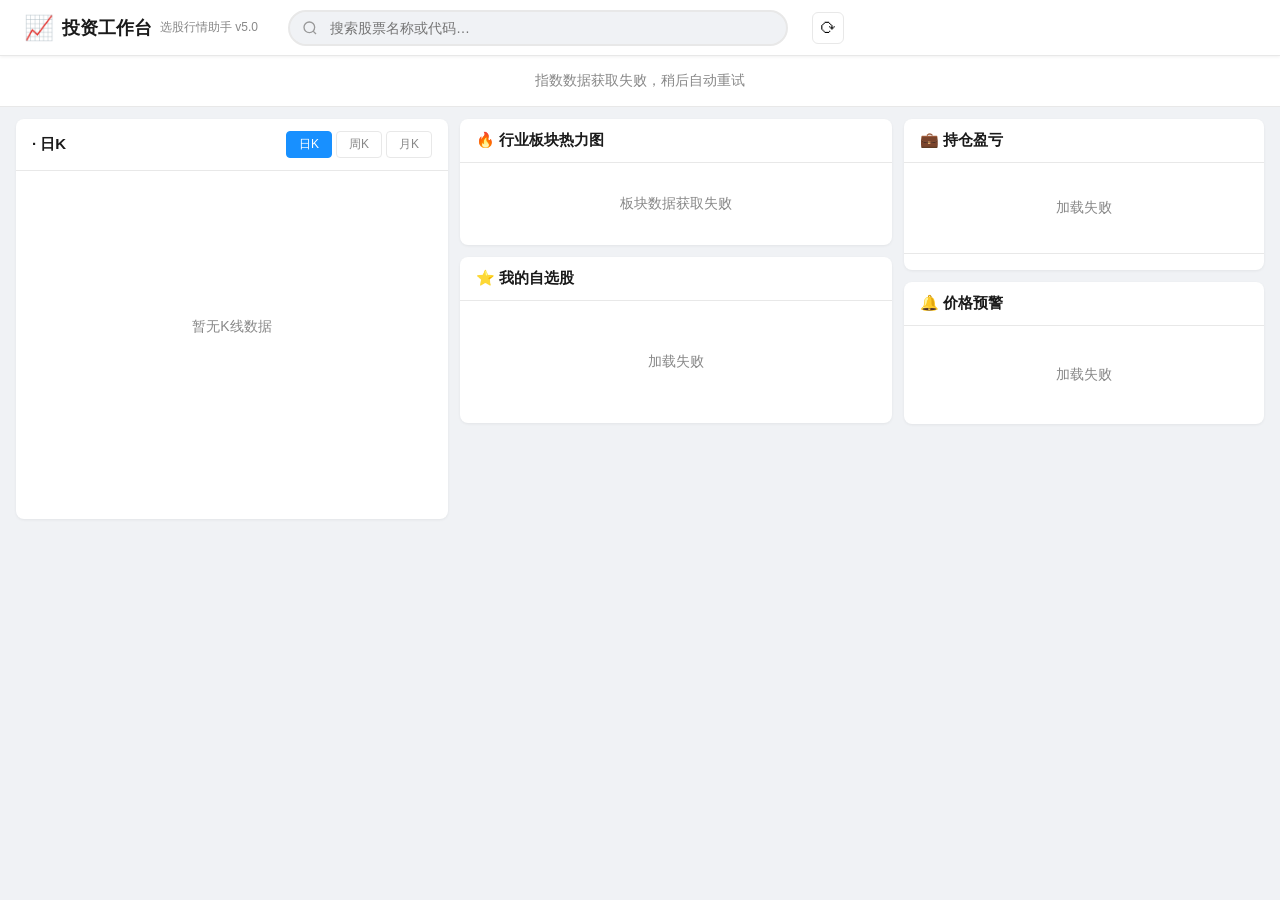
==== dashboard.html @ 6fa38234 "feat: v5.0 全屏投资工作台 Dashboard + 产品宣传页 Dashboard 新增功能： - 大盘指数实时概览（上证/深证/创业板/科创50/恒生/纳斯达克/道琼斯） - 市场情绪条（" ====
<!DOCTYPE html>
<html lang="zh-CN">
<head>
  <meta charset="UTF-8">
  <meta name="viewport" content="width=device-width, initial-scale=1.0">
  <title>投资工作台 — 选股行情助手</title>
  <link rel="stylesheet" href="dashboard.css">
</head>
<body>
  <!-- 顶栏 -->
  <header class="topbar">
    <div class="topbar-left">
      <span class="logo">📈</span>
      <span class="topbar-title">投资工作台</span>
      <span class="topbar-sub">选股行情助手 v5.0</span>
    </div>
    <div class="topbar-center">
      <input type="text" id="globalSearch" placeholder="搜索股票名称或代码…" autocomplete="off">
      <div id="searchDropdown" class="search-dropdown"></div>
    </div>
    <div class="topbar-right">
      <button id="refreshAll" class="btn-icon" title="刷新全部">⟳</button>
      <span id="updateTime" class="update-time"></span>
    </div>
  </header>

  <!-- 大盘指数条 -->
  <div id="indexBar" class="index-bar">
    <div class="index-loading">加载指数中…</div>
  </div>

  <!-- 市场情绪条 -->
  <div id="sentimentBar" class="sentiment-bar" style="display:none">
    <div class="sentiment-item">
      <span class="sentiment-num up" id="sentUp">0</span>
      <span class="sentiment-label">上涨</span>
    </div>
    <div class="sentiment-item">
      <span class="sentiment-num down" id="sentDown">0</span>
      <span class="sentiment-label">下跌</span>
    </div>
    <div class="sentiment-item">
      <span class="sentiment-num" id="sentFlat">0</span>
      <span class="sentiment-label">平盘</span>
    </div>
    <div class="sentiment-divider"></div>
    <div class="sentiment-item">
      <span class="sentiment-num up" id="sentLimitUp">0</span>
      <span class="sentiment-label">涨停</span>
    </div>
    <div class="sentiment-item">
      <span class="sentiment-num down" id="sentLimitDown">0</span>
      <span class="sentiment-label">跌停</span>
    </div>
  </div>

  <!-- 主内容 -->
  <main class="main-grid">
    <!-- 左列：K线图 + 分时图 -->
    <section class="col-left">
      <div class="card chart-card">
        <div class="card-header">
          <h3 id="klineTitle">日K线</h3>
          <div class="kline-tabs">
            <button class="kltab active" data-period="101">日K</button>
            <button class="kltab" data-period="102">周K</button>
            <button class="kltab" data-period="103">月K</button>
          </div>
        </div>
        <canvas id="klineCanvas"></canvas>
        <div id="klineInfo" class="kline-info"></div>
      </div>
    </section>

    <!-- 中列：板块热力图 + 自选股 -->
    <section class="col-center">
      <div class="card sector-card">
        <div class="card-header">
          <h3>🔥 行业板块热力图</h3>
          <span class="card-sub" id="sectorTime"></span>
        </div>
        <div id="sectorHeatmap" class="sector-heatmap"></div>
      </div>

      <div class="card watchlist-card">
        <div class="card-header">
          <h3>⭐ 我的自选股</h3>
          <span class="card-sub" id="watchlistCount2"></span>
        </div>
        <div id="watchlistGrid" class="watchlist-grid"></div>
      </div>
    </section>

    <!-- 右列：持仓盈亏 + 预警 -->
    <section class="col-right">
      <div class="card portfolio-card">
        <div class="card-header">
          <h3>💼 持仓盈亏</h3>
        </div>
        <div id="portfolioSummary" class="portfolio-summary"></div>
        <div id="portfolioDetail" class="portfolio-detail"></div>
      </div>

      <div class="card alert-card">
        <div class="card-header">
          <h3>🔔 价格预警</h3>
        </div>
        <div id="alertList" class="alert-list"></div>
      </div>
    </section>
  </main>

  <!-- 股票详情侧栏（点击自选股/持仓时展开） -->
  <div id="detailPanel" class="detail-panel" style="display:none">
    <div class="detail-header">
      <div>
        <span id="detailName" class="detail-name"></span>
        <span id="detailCode" class="detail-code"></span>
      </div>
      <button id="detailClose" class="btn-icon">✕</button>
    </div>
    <div id="detailPrice" class="detail-price"></div>
    <div id="detailChange" class="detail-change"></div>
    <div class="detail-stats">
      <div class="stat-item"><span class="stat-label">今开</span><span id="detailOpen" class="stat-val"></span></div>
      <div class="stat-item"><span class="stat-label">最高</span><span id="detailHigh" class="stat-val up"></span></div>
      <div class="stat-item"><span class="stat-label">最低</span><span id="detailLow" class="stat-val down"></span></div>
      <div class="stat-item"><span class="stat-label">昨收</span><span id="detailPreClose" class="stat-val"></span></div>
      <div class="stat-item"><span class="stat-label">成交量</span><span id="detailVolume" class="stat-val"></span></div>
      <div class="stat-item"><span class="stat-label">成交额</span><span id="detailAmount" class="stat-val"></span></div>
      <div class="stat-item"><span class="stat-label">振幅</span><span id="detailAmplitude" class="stat-val"></span></div>
      <div class="stat-item"><span class="stat-label">涨跌</span><span id="detailChg" class="stat-val"></span></div>
    </div>
    <div class="detail-section">
      <h4>📈 分时走势</h4>
      <canvas id="trendCanvas"></canvas>
    </div>
    <div class="detail-section">
      <h4>💰 资金流向</h4>
      <div id="detailFundFlow" class="fund-flow"></div>
    </div>
    <div class="detail-section">
      <h4>📋 相关个股</h4>
      <div id="detailRelated" class="related-stocks"></div>
    </div>
    <div class="detail-section">
      <h4>📢 最新公告</h4>
      <div id="detailAnnouncements" class="announcements"></div>
    </div>
  </div>

  <script src="dashboard.js"></script>
</body>
</html>
---- dashboard.css ----
/* ═══ Dashboard 全局 ═══ */
* { margin: 0; padding: 0; box-sizing: border-box; }

:root {
  --bg: #f0f2f5;
  --card-bg: #ffffff;
  --border: #e8e8e8;
  --text: #1a1a1a;
  --text-sub: #888;
  --red: #e8493e;
  --red-bg: #fff1f0;
  --green: #00a870;
  --green-bg: #f0fff5;
  --blue: #1890ff;
  --shadow: 0 1px 3px rgba(0,0,0,0.06);
  --radius: 8px;
}

body {
  font-family: -apple-system, BlinkMacSystemFont, "Segoe UI", "PingFang SC", "Hiragino Sans GB", "Microsoft YaHei", sans-serif;
  background: var(--bg);
  color: var(--text);
  font-size: 14px;
  overflow-x: hidden;
}

/* ═══ 顶栏 ═══ */
.topbar {
  display: flex;
  align-items: center;
  height: 56px;
  background: var(--card-bg);
  border-bottom: 1px solid var(--border);
  padding: 0 24px;
  position: sticky;
  top: 0;
  z-index: 100;
  box-shadow: var(--shadow);
}
.topbar-left { display: flex; align-items: center; gap: 8px; flex-shrink: 0; width: 240px; }
.logo { font-size: 24px; }
.topbar-title { font-size: 18px; font-weight: 700; }
.topbar-sub { font-size: 12px; color: var(--text-sub); }

.topbar-center { flex: 1; max-width: 500px; position: relative; margin: 0 24px; }
#globalSearch {
  width: 100%;
  height: 36px;
  border: 2px solid var(--border);
  border-radius: 20px;
  padding: 0 16px 0 40px;
  font-size: 14px;
  outline: none;
  background: var(--bg) url("data:image/svg+xml,%3Csvg xmlns='http://www.w3.org/2000/svg' width='16' height='16' viewBox='0 0 24 24' fill='none' stroke='%23999' stroke-width='2'%3E%3Ccircle cx='11' cy='11' r='8'/%3E%3Cpath d='M21 21l-4.35-4.35'/%3E%3C/svg%3E") 12px center no-repeat;
  transition: border-color 0.2s;
}
#globalSearch:focus { border-color: var(--blue); background-color: #fff; }

.search-dropdown {
  display: none;
  position: absolute;
  top: 42px;
  left: 0; right: 0;
  background: #fff;
  border: 1px solid var(--border);
  border-radius: var(--radius);
  box-shadow: 0 4px 12px rgba(0,0,0,0.1);
  max-height: 360px;
  overflow-y: auto;
  z-index: 200;
}
.search-dropdown.show { display: block; }
.search-item {
  display: flex;
  align-items: center;
  padding: 10px 16px;
  cursor: pointer;
  border-bottom: 1px solid #f5f5f5;
  gap: 8px;
}
.search-item:hover, .search-item.highlighted { background: #f0f7ff; }
.search-item-name { font-weight: 600; }
.search-item-code { color: var(--text-sub); font-size: 12px; }
.search-item-market { background: #f0f0f0; padding: 2px 6px; border-radius: 4px; font-size: 11px; color: var(--text-sub); }

.topbar-right { display: flex; align-items: center; gap: 12px; flex-shrink: 0; }
.btn-icon {
  background: none;
  border: 1px solid var(--border);
  border-radius: 6px;
  width: 32px; height: 32px;
  cursor: pointer;
  font-size: 18px;
  display: flex;
  align-items: center;
  justify-content: center;
  transition: all 0.2s;
}
.btn-icon:hover { background: var(--bg); border-color: var(--blue); color: var(--blue); }
.update-time { font-size: 12px; color: var(--text-sub); white-space: nowrap; }

/* ═══ 指数条 ═══ */
.index-bar {
  display: flex;
  gap: 1px;
  background: var(--border);
  border-bottom: 1px solid var(--border);
  overflow-x: auto;
}
.index-bar::-webkit-scrollbar { height: 0; }
.index-item {
  background: var(--card-bg);
  padding: 8px 16px;
  flex: 1;
  min-width: 130px;
  text-align: center;
  cursor: pointer;
  transition: background 0.2s;
}
.index-item:hover { background: #f8f9fa; }
.index-name { font-size: 12px; color: var(--text-sub); }
.index-price { font-size: 18px; font-weight: 700; margin: 2px 0; }
.index-pct { font-size: 12px; font-weight: 600; }
.up { color: var(--red); }
.down { color: var(--green); }
.index-loading { padding: 16px; text-align: center; color: var(--text-sub); width: 100%; background: var(--card-bg); }

/* ═══ 情绪条 ═══ */
.sentiment-bar {
  display: flex;
  align-items: center;
  justify-content: center;
  gap: 24px;
  padding: 8px 24px;
  background: var(--card-bg);
  border-bottom: 1px solid var(--border);
}
.sentiment-item { display: flex; align-items: center; gap: 6px; }
.sentiment-num { font-size: 16px; font-weight: 700; }
.sentiment-label { font-size: 12px; color: var(--text-sub); }
.sentiment-divider { width: 1px; height: 20px; background: var(--border); }

/* ═══ 主网格布局 ═══ */
.main-grid {
  display: grid;
  grid-template-columns: 1fr 1fr 360px;
  gap: 12px;
  padding: 12px 16px;
  align-items: start;
}
.col-left, .col-center { display: flex; flex-direction: column; gap: 12px; }
.col-right { display: flex; flex-direction: column; gap: 12px; }

/* ═══ 卡片 ═══ */
.card {
  background: var(--card-bg);
  border-radius: var(--radius);
  box-shadow: var(--shadow);
  overflow: hidden;
}
.card-header {
  display: flex;
  align-items: center;
  justify-content: space-between;
  padding: 12px 16px;
  border-bottom: 1px solid var(--border);
}
.card-header h3 { font-size: 15px; font-weight: 600; }
.card-sub { font-size: 12px; color: var(--text-sub); }

/* ═══ K线图 ═══ */
.chart-card { min-height: 400px; }
.kline-tabs { display: flex; gap: 4px; }
.kltab {
  padding: 4px 12px;
  border: 1px solid var(--border);
  border-radius: 4px;
  background: #fff;
  cursor: pointer;
  font-size: 12px;
  color: var(--text-sub);
  transition: all 0.2s;
}
.kltab.active { background: var(--blue); color: #fff; border-color: var(--blue); }
.kltab:hover:not(.active) { border-color: var(--blue); color: var(--blue); }
#klineCanvas { width: 100%; height: 320px; display: block; }
.kline-info { padding: 8px 16px; font-size: 12px; color: var(--text-sub); display: flex; gap: 16px; flex-wrap: wrap; }

/* ═══ 板块热力图 ═══ */
.sector-heatmap {
  display: flex;
  flex-wrap: wrap;
  padding: 8px;
  gap: 4px;
}
.sector-cell {
  display: flex;
  flex-direction: column;
  align-items: center;
  justify-content: center;
  border-radius: 6px;
  padding: 12px 8px;
  cursor: pointer;
  transition: transform 0.15s;
  color: #fff;
  text-align: center;
  overflow: hidden;
}
.sector-cell:hover { transform: scale(1.05); z-index: 5; }
.sector-cell-name { font-size: 12px; font-weight: 600; white-space: nowrap; }
.sector-cell-pct { font-size: 16px; font-weight: 700; }
.sector-cell-leader { font-size: 10px; opacity: 0.8; margin-top: 2px; }

/* ═══ 自选股网格 ═══ */
.watchlist-grid {
  display: grid;
  grid-template-columns: repeat(auto-fill, minmax(150px, 1fr));
  gap: 8px;
  padding: 12px;
}
.watch-item {
  background: var(--bg);
  border-radius: 6px;
  padding: 10px 12px;
  cursor: pointer;
  transition: all 0.2s;
  border: 1px solid transparent;
}
.watch-item:hover { border-color: var(--blue); background: #f8fbff; }
.watch-item-name { font-size: 13px; font-weight: 600; margin-bottom: 4px; }
.watch-item-price { font-size: 18px; font-weight: 700; }
.watch-item-pct { font-size: 12px; font-weight: 600; }
.watch-item-code { font-size: 11px; color: var(--text-sub); }
.watch-empty { grid-column: 1 / -1; text-align: center; padding: 40px; color: var(--text-sub); }

/* ═══ 持仓盈亏 ═══ */
.portfolio-summary {
  padding: 16px;
  text-align: center;
  border-bottom: 1px solid var(--border);
}
.pf-total-label { font-size: 12px; color: var(--text-sub); }
.pf-total-val { font-size: 28px; font-weight: 700; margin: 4px 0; }
.pf-total-pct { font-size: 14px; font-weight: 600; }
.pf-total-detail { font-size: 11px; color: var(--text-sub); margin-top: 4px; }

.portfolio-detail { padding: 8px 0; }
.pf-row {
  display: flex;
  align-items: center;
  justify-content: space-between;
  padding: 8px 16px;
  cursor: pointer;
  border-bottom: 1px solid #f5f5f5;
}
.pf-row:hover { background: #f8f9fa; }
.pf-row-left { display: flex; flex-direction: column; gap: 2px; }
.pf-row-name { font-weight: 600; font-size: 13px; }
.pf-row-detail { font-size: 11px; color: var(--text-sub); }
.pf-row-right { text-align: right; }
.pf-row-profit { font-weight: 700; font-size: 14px; }
.pf-row-pct { font-size: 12px; }
.pf-empty { text-align: center; padding: 40px 16px; color: var(--text-sub); }

/* ═══ 预警列表 ═══ */
.alert-list { padding: 8px 0; }
.alert-row {
  display: flex;
  align-items: center;
  justify-content: space-between;
  padding: 8px 16px;
  border-bottom: 1px solid #f5f5f5;
}
.alert-row-name { font-size: 13px; font-weight: 600; }
.alert-row-desc { font-size: 11px; color: var(--text-sub); }
.alert-row-status {
  font-size: 11px;
  padding: 2px 8px;
  border-radius: 4px;
}
.status-active { background: #e6f7ff; color: var(--blue); }
.status-triggered { background: var(--green-bg); color: var(--green); }
.alert-empty { text-align: center; padding: 32px 16px; color: var(--text-sub); }

/* ═══ 详情侧栏 ═══ */
.detail-panel {
  position: fixed;
  top: 0; right: 0;
  width: 420px;
  height: 100vh;
  background: var(--card-bg);
  box-shadow: -4px 0 16px rgba(0,0,0,0.08);
  z-index: 500;
  overflow-y: auto;
  border-left: 1px solid var(--border);
}
.detail-header {
  display: flex;
  align-items: center;
  justify-content: space-between;
  padding: 16px 20px;
  border-bottom: 1px solid var(--border);
  position: sticky;
  top: 0;
  background: var(--card-bg);
  z-index: 10;
}
.detail-name { font-size: 18px; font-weight: 700; }
.detail-code { font-size: 13px; color: var(--text-sub); margin-left: 8px; }
.detail-price { padding: 12px 20px; font-size: 32px; font-weight: 700; }
.detail-change { padding: 0 20px 12px; font-size: 16px; font-weight: 600; }
.detail-stats {
  display: grid;
  grid-template-columns: 1fr 1fr 1fr 1fr;
  gap: 1px;
  background: var(--border);
  margin: 0 16px 16px;
  border-radius: 6px;
  overflow: hidden;
}
.stat-item {
  background: var(--card-bg);
  padding: 8px;
  text-align: center;
}
.stat-label { display: block; font-size: 11px; color: var(--text-sub); }
.stat-val { display: block; font-size: 13px; font-weight: 600; margin-top: 2px; }

.detail-section { padding: 0 16px 16px; }
.detail-section h4 { font-size: 14px; margin-bottom: 8px; }
#trendCanvas { width: 100%; height: 160px; display: block; }

.fund-flow { display: flex; flex-direction: column; gap: 6px; }
.ff-row {
  display: flex;
  justify-content: space-between;
  align-items: center;
  padding: 6px 12px;
  border-radius: 4px;
  font-size: 12px;
}
.ff-label { font-weight: 600; }
.ff-bar {
  flex: 1;
  height: 4px;
  margin: 0 12px;
  border-radius: 2px;
  background: var(--border);
  position: relative;
  overflow: hidden;
}
.ff-bar-fill {
  position: absolute;
  top: 0; left: 50%;
  height: 100%;
  border-radius: 2px;
  transform-origin: left;
}
.ff-val { font-weight: 600; min-width: 80px; text-align: right; }

.related-stocks { display: flex; flex-direction: column; gap: 4px; }
.rel-row {
  display: flex;
  justify-content: space-between;
  align-items: center;
  padding: 6px 12px;
  border-radius: 4px;
  cursor: pointer;
  font-size: 12px;
}
.rel-row:hover { background: var(--bg); }
.rel-name { font-weight: 600; }

.announcements { display: flex; flex-direction: column; gap: 6px; }
.ann-item {
  padding: 8px 12px;
  border-radius: 4px;
  background: var(--bg);
  font-size: 12px;
  cursor: pointer;
}
.ann-item:hover { background: #e8f4ff; }
.ann-title { line-height: 1.5; }
.ann-date { color: var(--text-sub); font-size: 11px; margin-top: 2px; }

/* ═══ 涨跌幅小条 ═══ */
.mini-bar {
  display: inline-block;
  width: 60px;
  height: 4px;
  border-radius: 2px;
  margin-left: 8px;
  vertical-align: middle;
}

/* ═══ 暗色模式 ═══ */
@media (prefers-color-scheme: dark) {
  :root {
    --bg: #131722;
    --card-bg: #1e222d;
    --border: #2a2e39;
    --text: #d1d4dc;
    --text-sub: #787b86;
    --red: #ef4444;
    --red-bg: #2a1a1a;
    --green: #22c55e;
    --green-bg: #1a2a1a;
    --blue: #3b82f6;
    --shadow: 0 1px 3px rgba(0,0,0,0.3);
  }
  .index-item:hover { background: #262b38; }
  .pf-row:hover { background: #262b38; }
  .watch-item { background: #262b38; }
  .watch-item:hover { background: #2a3040; }
  .rel-row:hover { background: #262b38; }
  .ann-item { background: #262b38; }
}

/* ═══ 响应式 ═══ */
@media (max-width: 1200px) {
  .main-grid { grid-template-columns: 1fr 360px; }
  .col-center { grid-column: 1; grid-row: 2; }
  .col-left { grid-column: 1 / -1; grid-row: 1; }
  .col-right { grid-column: 2; grid-row: 1 / 3; }
}
@media (max-width: 768px) {
  .main-grid { grid-template-columns: 1fr; }
  .col-left, .col-center, .col-right { grid-column: 1; grid-row: auto; }
  .detail-panel { width: 100%; }
  .topbar-center { display: none; }
}
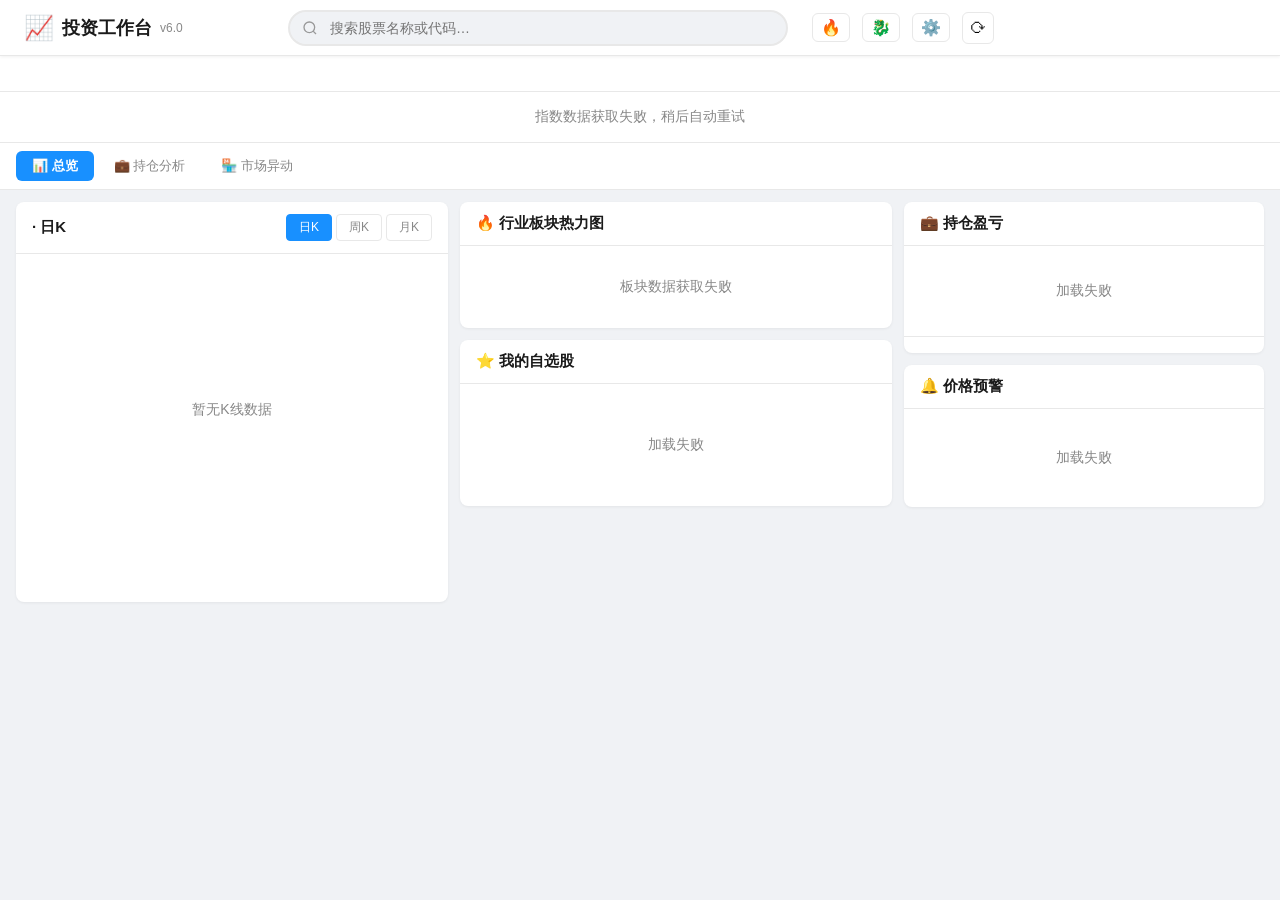
==== commit bfdd1b51: "feat: v6.0 全屏投资工作台 — 龙虎榜+热力图+持仓饼图+设置页面 Dashboard 新增模块： - 行情滚动条（Ticker Bar）— 自选股+热门股无缝滚动 - 三大视图Tab：总览" ====
--- a/dashboard.html
+++ b/dashboard.html
@@ -12,17 +12,25 @@
     <div class="topbar-left">
       <span class="logo">📈</span>
       <span class="topbar-title">投资工作台</span>
-      <span class="topbar-sub">选股行情助手 v5.0</span>
+      <span class="topbar-sub">v6.0</span>
     </div>
     <div class="topbar-center">
       <input type="text" id="globalSearch" placeholder="搜索股票名称或代码…" autocomplete="off">
       <div id="searchDropdown" class="search-dropdown"></div>
     </div>
     <div class="topbar-right">
+      <button id="btnHeatmap" class="topbar-btn" title="板块热力图">🔥</button>
+      <button id="btnDragon" class="topbar-btn" title="龙虎榜">🐉</button>
+      <button id="btnSettings" class="topbar-btn" title="设置">⚙️</button>
       <button id="refreshAll" class="btn-icon" title="刷新全部">⟳</button>
       <span id="updateTime" class="update-time"></span>
     </div>
   </header>
+
+  <!-- 行情滚动条 -->
+  <div id="tickerBar" class="ticker-bar">
+    <div id="tickerTrack" class="ticker-track"></div>
+  </div>
 
   <!-- 大盘指数条 -->
   <div id="indexBar" class="index-bar">
@@ -52,11 +60,23 @@
       <span class="sentiment-num down" id="sentLimitDown">0</span>
       <span class="sentiment-label">跌停</span>
     </div>
-  </div>
-
-  <!-- 主内容 -->
-  <main class="main-grid">
-    <!-- 左列：K线图 + 分时图 -->
+    <div class="sentiment-divider"></div>
+    <button class="sentiment-item sentiment-btn" id="btnLimitUp">📈 涨停板</button>
+    <button class="sentiment-item sentiment-btn" id="btnLimitDown">📉 跌停板</button>
+    <button class="sentiment-item sentiment-btn" id="btnGainers">🔥 涨幅榜</button>
+    <button class="sentiment-item sentiment-btn" id="btnLosers">❄️ 跌幅榜</button>
+  </div>
+
+  <!-- Tab 切换区 -->
+  <div class="dashboard-tabs">
+    <button class="dtab active" data-view="overview">📊 总览</button>
+    <button class="dtab" data-view="portfolio">💼 持仓分析</button>
+    <button class="dtab" data-view="market">🏪 市场异动</button>
+  </div>
+
+  <!-- ═══ 总览视图 ═══ -->
+  <main id="viewOverview" class="main-grid">
+    <!-- 左列：K线图 -->
     <section class="col-left">
       <div class="card chart-card">
         <div class="card-header">
@@ -110,7 +130,80 @@
     </section>
   </main>
 
-  <!-- 股票详情侧栏（点击自选股/持仓时展开） -->
+  <!-- ═══ 持仓分析视图 ═══ -->
+  <main id="viewPortfolio" class="main-grid" style="display:none">
+    <section class="col-wide">
+      <!-- 持仓概览 -->
+      <div class="card">
+        <div class="card-header"><h3>💼 持仓总览</h3></div>
+        <div class="portfolio-dashboard">
+          <div class="pd-summary" id="pdSummary"></div>
+          <div class="pd-pie-wrap">
+            <canvas id="pieCanvas" width="240" height="240"></canvas>
+            <div class="pd-pie-legend" id="pieLegend"></div>
+          </div>
+        </div>
+      </div>
+      <!-- 个股贡献度 -->
+      <div class="card">
+        <div class="card-header"><h3>📊 个股盈亏贡献度</h3></div>
+        <div id="contributionBars" class="contribution-bars"></div>
+      </div>
+      <!-- 持仓明细表 -->
+      <div class="card">
+        <div class="card-header"><h3>📋 持仓明细</h3></div>
+        <table class="portfolio-table" id="portfolioTable">
+          <thead>
+            <tr>
+              <th>名称/代码</th><th>数量</th><th>成本价</th><th>现价</th>
+              <th>市值</th><th>成本</th><th>盈亏</th><th>盈亏%</th>
+            </tr>
+          </thead>
+          <tbody id="portfolioTableBody"></tbody>
+        </table>
+      </div>
+    </section>
+  </main>
+
+  <!-- ═══ 市场异动视图 ═══ -->
+  <main id="viewMarket" class="main-grid" style="display:none">
+    <section class="col-wide">
+      <!-- 龙虎榜 -->
+      <div class="card">
+        <div class="card-header">
+          <h3>🐉 龙虎榜（今日）</h3>
+          <span class="card-sub" id="dragonTime"></span>
+        </div>
+        <div id="dragonList" class="dragon-list"></div>
+      </div>
+      <!-- 涨停板 / 跌停板 -->
+      <div class="card">
+        <div class="card-header">
+          <h3>📈 涨停板 / 📉 跌停板</h3>
+          <div class="inline-tabs">
+            <button class="iltab active" data-board="up">涨停</button>
+            <button class="iltab" data-board="down">跌停</button>
+          </div>
+        </div>
+        <div id="limitBoardList" class="limit-board-list"></div>
+      </div>
+      <!-- 热门排行 -->
+      <div class="card">
+        <div class="card-header">
+          <h3>🔥 热门排行</h3>
+          <div class="inline-tabs">
+            <button class="iltab2 active" data-rank="amount">成交额</button>
+            <button class="iltab2" data-rank="gainer">涨幅榜</button>
+            <button class="iltab2" data-rank="loser">跌幅榜</button>
+            <button class="iltab2" data-rank="turnover">换手率</button>
+          </div>
+        </div>
+        <div id="hotRankList" class="hot-rank-list"></div>
+      </div>
+    </section>
+  </main>
+
+  <!-- 股票详情侧栏 -->
   <div id="detailPanel" class="detail-panel" style="display:none">
     <div class="detail-header">
       <div>
@@ -131,6 +224,11 @@
       <div class="stat-item"><span class="stat-label">振幅</span><span id="detailAmplitude" class="stat-val"></span></div>
       <div class="stat-item"><span class="stat-label">涨跌</span><span id="detailChg" class="stat-val"></span></div>
     </div>
+    <!-- 财务指标 -->
+    <div class="detail-section">
+      <h4>📊 核心财务指标</h4>
+      <div id="detailFinance" class="finance-grid"></div>
+    </div>
     <div class="detail-section">
       <h4>📈 分时走势</h4>
       <canvas id="trendCanvas"></canvas>
@@ -138,6 +236,10 @@
     <div class="detail-section">
       <h4>💰 资金流向</h4>
       <div id="detailFundFlow" class="fund-flow"></div>
+    </div>
+    <div class="detail-section">
+      <h4>📰 相关新闻</h4>
+      <div id="detailNews" class="news-list"></div>
     </div>
     <div class="detail-section">
       <h4>📋 相关个股</h4>
--- a/dashboard.css
+++ b/dashboard.css
@@ -429,3 +429,474 @@
   .detail-panel { width: 100%; }
   .topbar-center { display: none; }
 }
+
+/* ═════════════════════════════════════════════════════════ */
+/* v6.0 新增样式                                            */
+/* ═════════════════════════════════════════════════════════ */
+
+/* ── 顶栏按钮 ── */
+.topbar-btn {
+  background: none;
+  border: 1px solid var(--border);
+  border-radius: 6px;
+  padding: 4px 8px;
+  cursor: pointer;
+  font-size: 16px;
+  transition: all 0.15s;
+}
+.topbar-btn:hover { background: var(--bg); border-color: var(--blue); }
+.topbar-btn.active { background: var(--blue); border-color: var(--blue); }
+
+/* ── 行情滚动条 ── */
+.ticker-bar {
+  height: 32px;
+  background: var(--card-bg);
+  border-bottom: 1px solid var(--border);
+  overflow: hidden;
+  position: relative;
+  white-space: nowrap;
+}
+.ticker-track {
+  display: inline-flex;
+  align-items: center;
+  height: 100%;
+  gap: 0;
+  animation: tickerScroll 60s linear infinite;
+  padding-left: 100%;
+}
+.ticker-track:hover { animation-play-state: paused; }
+@keyframes tickerScroll {
+  0% { transform: translateX(0); }
+  100% { transform: translateX(-100%); }
+}
+.ticker-item {
+  display: inline-flex;
+  align-items: center;
+  gap: 4px;
+  padding: 0 16px;
+  font-size: 13px;
+  border-right: 1px solid var(--border);
+}
+.ticker-name { font-weight: 500; }
+.ticker-price { font-weight: 600; }
+.ticker-pct { font-size: 12px; }
+.ticker-pct.up { color: var(--red); }
+.ticker-pct.down { color: var(--green); }
+
+/* ── Dashboard Tabs ── */
+.dashboard-tabs {
+  display: flex;
+  gap: 0;
+  padding: 0 24px;
+  background: var(--card-bg);
+  border-bottom: 1px solid var(--border);
+}
+.dtab {
+  background: none;
+  border: none;
+  border-bottom: 2px solid transparent;
+  padding: 10px 20px;
+  font-size: 14px;
+  cursor: pointer;
+  color: var(--text-sub);
+  transition: all 0.15s;
+}
+.dtab:hover { color: var(--text); }
+.dtab.active { color: var(--blue); border-bottom-color: var(--blue); font-weight: 600; }
+
+/* ── 宽列 ── */
+.col-wide { grid-column: 1 / -1; }
+
+/* ── 情绪按钮 ── */
+.sentiment-btn {
+  background: none;
+  border: 1px solid var(--border);
+  border-radius: 4px;
+  padding: 2px 8px;
+  cursor: pointer;
+  font-size: 12px;
+  white-space: nowrap;
+  height: 24px;
+}
+.sentiment-btn:hover { background: var(--bg); }
+
+/* ── 内联 Tabs ── */
+.inline-tabs { display: flex; gap: 4px; }
+.iltab, .iltab2 {
+  background: none;
+  border: 1px solid var(--border);
+  border-radius: 4px;
+  padding: 2px 10px;
+  cursor: pointer;
+  font-size: 12px;
+  color: var(--text-sub);
+}
+.iltab.active, .iltab2.active { background: var(--blue); color: #fff; border-color: var(--blue); }
+
+/* ── 持仓分析视图 ── */
+.portfolio-dashboard { display: flex; gap: 20px; flex-wrap: wrap; }
+.pd-summary { flex: 1; min-width: 200px; }
+.pd-summary-row { display: flex; justify-content: space-between; padding: 6px 0; border-bottom: 1px solid var(--border); font-size: 13px; }
+.pd-summary-row:last-child { border-bottom: none; }
+.pd-summary-val { font-weight: 600; }
+.pd-summary-val.up { color: var(--red); }
+.pd-summary-val.down { color: var(--green); }
+.pd-pie-wrap { display: flex; align-items: center; gap: 12px; }
+.pd-pie-legend { font-size: 12px; max-height: 240px; overflow-y: auto; }
+.pd-legend-item { display: flex; align-items: center; gap: 6px; padding: 2px 0; }
+.pd-legend-color { width: 10px; height: 10px; border-radius: 2px; flex-shrink: 0; }
+
+/* ── 贡献度条形图 ── */
+.contribution-bars { display: flex; flex-direction: column; gap: 8px; padding: 8px 0; }
+.cb-row { display: flex; align-items: center; gap: 8px; }
+.cb-name { width: 80px; font-size: 13px; text-align: right; overflow: hidden; text-overflow: ellipsis; white-space: nowrap; }
+.cb-track { flex: 1; height: 20px; position: relative; background: var(--bg); border-radius: 4px; }
+.cb-center { position: absolute; left: 50%; top: 0; bottom: 0; width: 1px; background: var(--border); }
+.cb-fill { position: absolute; top: 2px; bottom: 2px; border-radius: 3px; display: flex; align-items: center; padding: 0 6px; font-size: 11px; font-weight: 600; color: #fff; }
+.cb-val { width: 80px; font-size: 13px; font-weight: 600; }
+
+/* ── 持仓表格 ── */
+.portfolio-table { width: 100%; border-collapse: collapse; font-size: 13px; }
+.portfolio-table th { text-align: left; padding: 8px 12px; background: var(--bg); font-weight: 600; color: var(--text-sub); border-bottom: 1px solid var(--border); }
+.portfolio-table td { padding: 8px 12px; border-bottom: 1px solid var(--border); }
+.portfolio-table tr:hover { background: var(--bg); cursor: pointer; }
+.portfolio-table .up { color: var(--red); font-weight: 600; }
+.portfolio-table .down { color: var(--green); font-weight: 600; }
+
+/* ── 龙虎榜 ── */
+.dragon-list { display: flex; flex-direction: column; gap: 8px; }
+.dragon-item {
+  display: grid;
+  grid-template-columns: auto 1fr auto auto auto;
+  gap: 12px;
+  align-items: center;
+  padding: 10px 12px;
+  background: var(--bg);
+  border-radius: 6px;
+  cursor: pointer;
+  transition: all 0.15s;
+}
+.dragon-item:hover { background: var(--red-bg); }
+.dragon-rank { width: 24px; height: 24px; border-radius: 50%; display: flex; align-items: center; justify-content: center; font-weight: 700; font-size: 12px; background: var(--red); color: #fff; }
+.dragon-rank.r2 { background: #ff6b6b; }
+.dragon-rank.r3 { background: #ffa940; }
+.dragon-name { font-weight: 600; }
+.dragon-code { font-size: 12px; color: var(--text-sub); }
+.dragon-netbuy { font-weight: 600; }
+.dragon-netbuy.up { color: var(--red); }
+.dragon-netbuy.down { color: var(--green); }
+.dragon-reason { font-size: 12px; color: var(--text-sub); }
+
+/* ── 涨停板/跌停板 ── */
+.limit-board-list { display: grid; grid-template-columns: repeat(auto-fill, minmax(180px, 1fr)); gap: 8px; }
+.lb-item {
+  padding: 10px;
+  border-radius: 6px;
+  cursor: pointer;
+  transition: all 0.15s;
+  border: 1px solid var(--border);
+}
+.lb-item:hover { transform: translateY(-2px); box-shadow: var(--shadow); }
+.lb-item-name { font-weight: 600; margin-bottom: 4px; }
+.lb-item-price { display: flex; justify-content: space-between; font-size: 12px; }
+.lb-item-pct { font-weight: 700; }
+.lb-item-amount { color: var(--text-sub); font-size: 11px; margin-top: 4px; }
+
+/* ── 热门排行 ── */
+.hot-rank-list { overflow-x: auto; }
+.hot-rank-table { width: 100%; border-collapse: collapse; font-size: 13px; }
+.hot-rank-table th { text-align: left; padding: 8px 12px; background: var(--bg); font-weight: 600; color: var(--text-sub); position: sticky; top: 0; }
+.hot-rank-table td { padding: 8px 12px; border-bottom: 1px solid var(--border); }
+.hot-rank-table tr { cursor: pointer; }
+.hot-rank-table tr:hover { background: var(--bg); }
+.hot-rank-table .rank-num { width: 24px; text-align: center; font-weight: 700; }
+
+/* ── 财务指标 ── */
+.finance-grid { display: grid; grid-template-columns: repeat(3, 1fr); gap: 8px; }
+.fin-item { background: var(--bg); padding: 8px; border-radius: 6px; text-align: center; }
+.fin-label { font-size: 11px; color: var(--text-sub); }
+.fin-val { font-size: 15px; font-weight: 600; margin-top: 2px; }
+
+/* ── 新闻列表 ── */
+.news-list { display: flex; flex-direction: column; gap: 6px; }
+.news-item { padding: 8px; border-radius: 4px; text-decoration: none; color: var(--text); display: flex; gap: 8px; align-items: flex-start; }
+.news-item:hover { background: var(--bg); }
+.news-date { font-size: 11px; color: var(--text-sub); white-space: nowrap; padding-top: 1px; }
+.news-title { font-size: 13px; line-height: 1.4; }
+
+/* ── 加载中动画 ── */
+.loading-spin {
+  display: inline-block;
+  width: 16px;
+  height: 16px;
+  border: 2px solid var(--border);
+  border-top-color: var(--blue);
+  border-radius: 50%;
+  animation: spin 0.6s linear infinite;
+}
+@keyframes spin { to { transform: rotate(360deg); } }
+
+/* ── 空状态 ── */
+.empty-state { padding: 40px; text-align: center; color: var(--text-sub); }
+.empty-state-icon { font-size: 32px; margin-bottom: 8px; }
+
+/* ════════════════════════════════════════════════════════════
+   V6 新增样式
+   ════════════════════════════════════════════════════════════ */
+
+/* ── 行情滚动条 ── */
+.ticker-bar {
+  overflow: hidden;
+  white-space: nowrap;
+  background: var(--card-bg);
+  border-bottom: 1px solid var(--border);
+  height: 36px;
+  line-height: 36px;
+  position: relative;
+}
+.ticker-track {
+  display: inline-flex;
+  animation: tickerScroll 40s linear infinite;
+  will-change: transform;
+}
+.ticker-track:hover { animation-play-state: paused; }
+@keyframes tickerScroll {
+  from { transform: translateX(0); }
+  to { transform: translateX(-50%); }
+}
+.ticker-item {
+  display: inline-flex;
+  align-items: center;
+  gap: 4px;
+  padding: 0 16px;
+  cursor: pointer;
+  border-right: 1px solid var(--border);
+  transition: background 0.15s;
+}
+.ticker-item:hover { background: var(--bg); }
+.ticker-name { font-size: 12px; font-weight: 500; color: var(--text); }
+.ticker-price { font-size: 12px; font-weight: 600; font-family: "SF Mono", "DIN", monospace; }
+.ticker-pct { font-size: 11px; font-family: "SF Mono", "DIN", monospace; }
+
+/* ── Dashboard Tab 切换 ── */
+.dashboard-tabs {
+  display: flex;
+  gap: 4px;
+  padding: 8px 16px;
+  background: var(--card-bg);
+  border-bottom: 1px solid var(--border);
+}
+.dtab {
+  padding: 6px 16px;
+  border: none;
+  background: transparent;
+  color: var(--text-sub);
+  font-size: 13px;
+  border-radius: 6px;
+  cursor: pointer;
+  transition: all 0.15s;
+}
+.dtab:hover { background: var(--bg); color: var(--text); }
+.dtab.active { background: var(--blue); color: #fff; font-weight: 600; }
+
+/* ── col-wide（宽列）── */
+.col-wide { grid-column: 1 / -1; }
+
+/* ── 情绪条按钮 ── */
+.sentiment-btn {
+  background: var(--bg) !important;
+  border: 1px solid var(--border);
+  border-radius: 4px;
+  font-size: 12px !important;
+  cursor: pointer;
+  transition: all 0.15s;
+}
+.sentiment-btn:hover { background: var(--blue) !important; color: #fff !important; border-color: var(--blue); }
+
+/* ── 龙虎榜 ── */
+.dragon-list { display: flex; flex-direction: column; }
+.dragon-row {
+  display: grid;
+  grid-template-columns: 30px 70px 60px 70px 70px 90px 1fr;
+  gap: 6px;
+  padding: 8px 10px;
+  align-items: center;
+  border-bottom: 1px solid var(--border);
+  cursor: pointer;
+  transition: background 0.1s;
+  font-size: 12px;
+}
+.dragon-row:hover { background: var(--bg); }
+.dragon-rank { color: var(--text-sub); text-align: center; }
+.dragon-name { font-weight: 600; }
+.dragon-code { color: var(--text-sub); font-size: 11px; }
+.dragon-reason { font-size: 11px; color: var(--text-sub); overflow: hidden; text-overflow: ellipsis; white-space: nowrap; }
+
+/* ── 涨跌停板 / 热门排行（共用表格行样式）── */
+.limit-board-list, .hot-rank-list { display: flex; flex-direction: column; }
+.limit-row, .hot-row {
+  display: grid;
+  grid-template-columns: 30px 80px 55px 70px 70px 80px 60px;
+  gap: 6px;
+  padding: 7px 10px;
+  align-items: center;
+  border-bottom: 1px solid var(--border);
+  cursor: pointer;
+  transition: background 0.1s;
+  font-size: 12px;
+}
+.limit-row:hover, .hot-row:hover { background: var(--bg); }
+.limit-rank, .hot-rank { color: var(--text-sub); text-align: center; }
+.limit-name, .hot-name { font-weight: 600; }
+.limit-code, .hot-code { color: var(--text-sub); font-size: 11px; }
+
+/* ── inline-tabs（涨跌停/排行切换）── */
+.inline-tabs { display: flex; gap: 2px; }
+.iltab, .iltab2 {
+  padding: 3px 10px;
+  border: 1px solid var(--border);
+  background: var(--card-bg);
+  color: var(--text-sub);
+  font-size: 12px;
+  border-radius: 4px;
+  cursor: pointer;
+  transition: all 0.15s;
+}
+.iltab:hover, .iltab2:hover { border-color: var(--blue); color: var(--blue); }
+.iltab.active, .iltab2.active { background: var(--blue); color: #fff; border-color: var(--blue); }
+
+/* ── 持仓分析视图 ── */
+.portfolio-dashboard {
+  display: grid;
+  grid-template-columns: 1fr 280px;
+  gap: 20px;
+  padding: 16px;
+}
+.pd-summary {
+  display: grid;
+  grid-template-columns: repeat(2, 1fr);
+  gap: 16px;
+}
+.pd-stat {
+  background: var(--bg);
+  padding: 16px;
+  border-radius: 8px;
+}
+.pd-label { font-size: 12px; color: var(--text-sub); margin-bottom: 4px; }
+.pd-value { font-size: 20px; font-weight: 700; font-family: "SF Mono", "DIN", monospace; }
+.pd-pie-wrap {
+  display: flex;
+  flex-direction: column;
+  align-items: center;
+  gap: 12px;
+}
+.pd-pie-legend {
+  display: flex;
+  flex-direction: column;
+  gap: 4px;
+  width: 100%;
+}
+.pie-legend-item {
+  display: flex;
+  align-items: center;
+  gap: 6px;
+  font-size: 12px;
+}
+.pie-legend-dot {
+  width: 10px;
+  height: 10px;
+  border-radius: 2px;
+  flex-shrink: 0;
+}
+.pie-legend-name { flex: 1; }
+.pie-legend-pct { font-family: "SF Mono", "DIN", monospace; color: var(--text-sub); }
+
+/* ── 贡献度条形图 ── */
+.contribution-bars { display: flex; flex-direction: column; gap: 8px; padding: 12px; }
+.contrib-row { display: flex; flex-direction: column; gap: 4px; }
+.contrib-info { display: flex; justify-content: space-between; font-size: 12px; }
+.contrib-name { font-weight: 600; }
+.contrib-pnl { font-family: "SF Mono", "DIN", monospace; font-weight: 600; }
+.contrib-bar-wrap { height: 6px; background: var(--bg); border-radius: 3px; overflow: hidden; }
+.contrib-bar { height: 100%; border-radius: 3px; transition: width 0.3s; }
+.contrib-bar.up { background: var(--red); }
+.contrib-bar.down { background: var(--green); }
+
+/* ── 持仓明细表 ── */
+.portfolio-table {
+  width: 100%;
+  border-collapse: collapse;
+  font-size: 12px;
+}
+.portfolio-table th {
+  text-align: right;
+  padding: 8px 10px;
+  background: var(--bg);
+  color: var(--text-sub);
+  font-weight: 600;
+  border-bottom: 2px solid var(--border);
+}
+.portfolio-table th:first-child { text-align: left; }
+.portfolio-table td {
+  text-align: right;
+  padding: 8px 10px;
+  border-bottom: 1px solid var(--border);
+}
+.portfolio-table td:first-child { text-align: left; }
+.portfolio-table tr:hover td { background: var(--bg); }
+
+/* ── 新闻列表增强 ── */
+.news-item {
+  padding: 8px 0;
+  border-bottom: 1px solid var(--border);
+}
+.news-title {
+  font-size: 13px;
+  color: var(--text);
+  text-decoration: none;
+  display: block;
+  margin-bottom: 2px;
+  line-height: 1.4;
+}
+.news-title:hover { color: var(--blue); }
+.news-meta { font-size: 11px; color: var(--text-sub); }
+
+/* ── 财务指标增强 ── */
+.fin-item { background: var(--bg); padding: 10px 8px; border-radius: 6px; text-align: center; }
+.fin-label { font-size: 11px; color: var(--text-sub); display: block; margin-bottom: 4px; }
+.fin-value { font-size: 15px; font-weight: 700; font-family: "SF Mono", "DIN", monospace; }
+
+/* ── 暗色模式 ── */
+@media (prefers-color-scheme: dark) {
+  :root {
+    --bg: #0d1117;
+    --card-bg: #161b22;
+    --border: #30363d;
+    --text: #e6edf3;
+    --text-sub: #8b949e;
+    --red: #f85149;
+    --red-bg: rgba(248,81,73,0.1);
+    --green: #3fb950;
+    --green-bg: rgba(63,185,80,0.1);
+    --blue: #58a6ff;
+    --shadow: 0 1px 3px rgba(0,0,0,0.3);
+  }
+  .pd-stat { background: #21262d; }
+  .portfolio-table th { background: #21262d; }
+  .fin-item { background: #21262d; }
+  .ticker-item:hover { background: #21262d; }
+  .contrib-bar-wrap { background: #21262d; }
+}
+
+/* ── 响应式 ── */
+@media (max-width: 1200px) {
+  .portfolio-dashboard { grid-template-columns: 1fr; }
+  .dragon-row, .limit-row, .hot-row { font-size: 11px; }
+}
+@media (max-width: 768px) {
+  .topbar-center { display: none; }
+  .ticker-name { display: none; }
+  .sentiment-bar { overflow-x: auto; }
+  .pd-summary { grid-template-columns: 1fr; }
+  .portfolio-table { font-size: 11px; }
+}
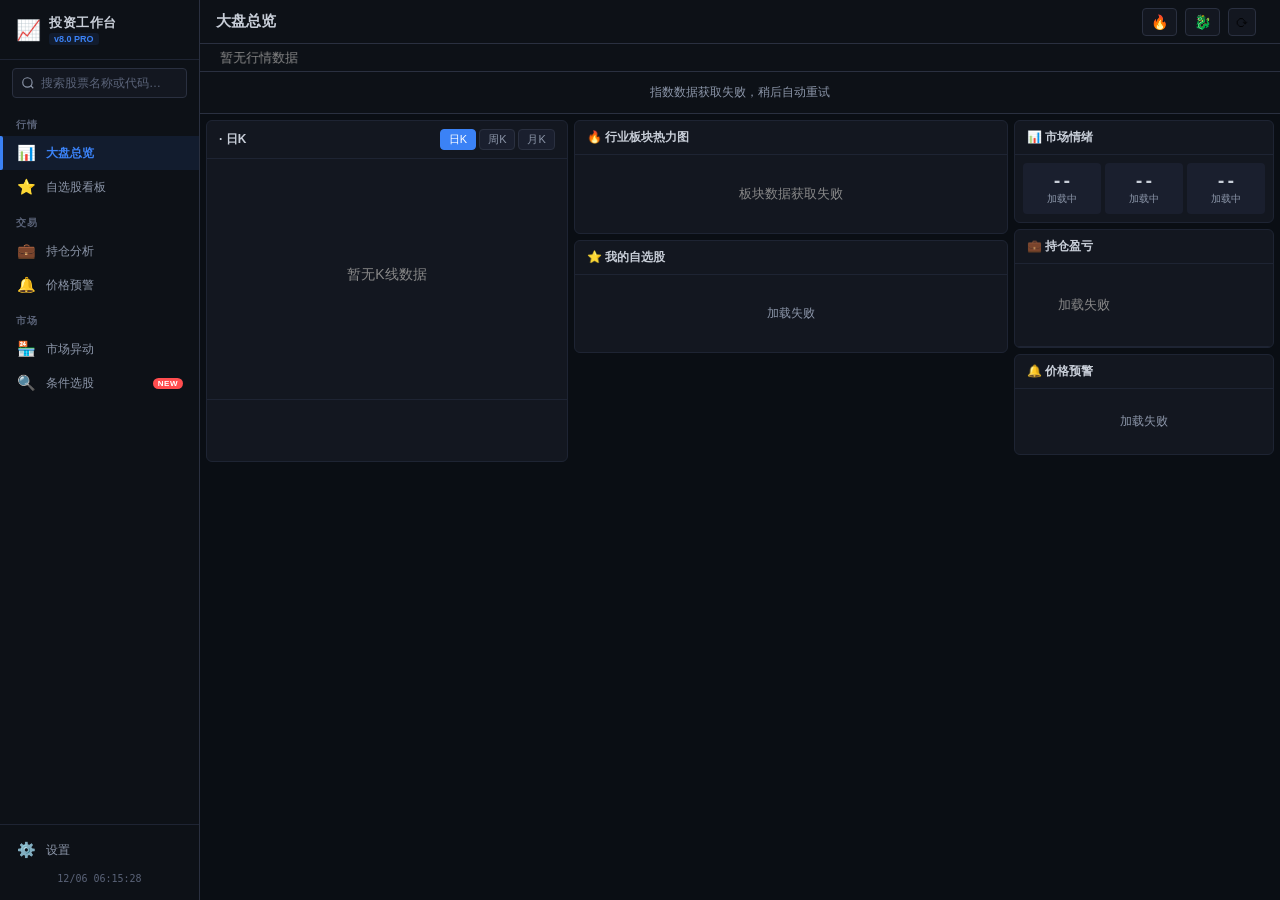
==== commit d6ee2490: "v8.0.0: P0-P3 路线图全部完成 P0: Dashboard 重构为左侧导航栏 + 右侧仪表盘布局 - 新增 sidebar-nav 侧边导航（总览/自选股/持仓/预警/市场异动/条件选股/" ====
--- a/dashboard.html
+++ b/dashboard.html
@@ -3,205 +3,379 @@
 <head>
   <meta charset="UTF-8">
   <meta name="viewport" content="width=device-width, initial-scale=1.0">
-  <title>投资工作台 — 选股行情助手</title>
+  <title>投资工作台 PRO — 选股行情助手</title>
   <link rel="stylesheet" href="dashboard.css">
 </head>
 <body>
-  <!-- 顶栏 -->
-  <header class="topbar">
-    <div class="topbar-left">
-      <span class="logo">📈</span>
-      <span class="topbar-title">投资工作台</span>
-      <span class="topbar-sub">v6.0</span>
-    </div>
-    <div class="topbar-center">
-      <input type="text" id="globalSearch" placeholder="搜索股票名称或代码…" autocomplete="off">
-      <div id="searchDropdown" class="search-dropdown"></div>
-    </div>
-    <div class="topbar-right">
-      <button id="btnHeatmap" class="topbar-btn" title="板块热力图">🔥</button>
-      <button id="btnDragon" class="topbar-btn" title="龙虎榜">🐉</button>
-      <button id="btnSettings" class="topbar-btn" title="设置">⚙️</button>
-      <button id="refreshAll" class="btn-icon" title="刷新全部">⟳</button>
-      <span id="updateTime" class="update-time"></span>
-    </div>
-  </header>
-
-  <!-- 行情滚动条 -->
-  <div id="tickerBar" class="ticker-bar">
-    <div id="tickerTrack" class="ticker-track"></div>
+  <div class="app-layout">
+    <!-- ═══ 左侧导航栏 ═══ -->
+    <nav class="sidebar">
+      <div class="sidebar-header">
+        <span class="logo-icon">📈</span>
+        <div class="sidebar-title-group">
+          <span class="sidebar-title">投资工作台</span>
+          <span class="sidebar-version">v8.0 PRO</span>
+        </div>
+      </div>
+
+      <div class="sidebar-search">
+        <input type="text" id="globalSearch" placeholder="搜索股票名称或代码…" autocomplete="off">
+        <div id="searchDropdown" class="search-dropdown"></div>
+      </div>
+
+      <div class="sidebar-nav">
+        <div class="nav-section">
+          <div class="nav-section-label">行情</div>
+          <button class="nav-item active" data-view="overview">
+            <span class="nav-icon">📊</span>
+            <span class="nav-label">大盘总览</span>
+          </button>
+          <button class="nav-item" data-view="watchlist">
+            <span class="nav-icon">⭐</span>
+            <span class="nav-label">自选股看板</span>
+          </button>
+        </div>
+
+        <div class="nav-section">
+          <div class="nav-section-label">交易</div>
+          <button class="nav-item" data-view="portfolio">
+            <span class="nav-icon">💼</span>
+            <span class="nav-label">持仓分析</span>
+          </button>
+          <button class="nav-item" data-view="alerts">
+            <span class="nav-icon">🔔</span>
+            <span class="nav-label">价格预警</span>
+          </button>
+        </div>
+
+        <div class="nav-section">
+          <div class="nav-section-label">市场</div>
+          <button class="nav-item" data-view="market">
+            <span class="nav-icon">🏪</span>
+            <span class="nav-label">市场异动</span>
+          </button>
+          <button class="nav-item" data-view="screener">
+            <span class="nav-icon">🔍</span>
+            <span class="nav-label">条件选股</span>
+            <span class="nav-badge new">NEW</span>
+          </button>
+        </div>
+      </div>
+
+      <div class="sidebar-footer">
+        <button class="nav-item" id="navSettings">
+          <span class="nav-icon">⚙️</span>
+          <span class="nav-label">设置</span>
+        </button>
+        <div class="sidebar-clock" id="sidebarClock"></div>
+      </div>
+    </nav>
+
+    <!-- ═══ 右侧主区域 ═══ -->
+    <div class="main-area">
+      <!-- 顶栏 -->
+      <header class="topbar">
+        <div class="topbar-left">
+          <h1 id="pageTitle">大盘总览</h1>
+        </div>
+        <div class="topbar-right">
+          <button id="btnHeatmap" class="topbar-btn" title="板块热力图">🔥</button>
+          <button id="btnDragon" class="topbar-btn" title="龙虎榜">🐉</button>
+          <button id="refreshAll" class="btn-icon" title="刷新全部">⟳</button>
+          <span id="updateTime" class="update-time"></span>
+        </div>
+      </header>
+
+      <!-- 行情滚动条 -->
+      <div id="tickerBar" class="ticker-bar">
+        <div id="tickerTrack" class="ticker-track"></div>
+      </div>
+
+      <!-- 大盘指数条 -->
+      <div id="indexBar" class="index-bar">
+        <div class="index-loading">加载指数中…</div>
+      </div>
+
+      <!-- 市场情绪条 -->
+      <div id="sentimentBar" class="sentiment-bar" style="display:none">
+        <div class="sentiment-item">
+          <span class="sentiment-num up" id="sentUp">0</span>
+          <span class="sentiment-label">上涨</span>
+        </div>
+        <div class="sentiment-item">
+          <span class="sentiment-num down" id="sentDown">0</span>
+          <span class="sentiment-label">下跌</span>
+        </div>
+        <div class="sentiment-item">
+          <span class="sentiment-num" id="sentFlat">0</span>
+          <span class="sentiment-label">平盘</span>
+        </div>
+        <div class="sentiment-divider"></div>
+        <div class="sentiment-item">
+          <span class="sentiment-num up" id="sentLimitUp">0</span>
+          <span class="sentiment-label">涨停</span>
+        </div>
+        <div class="sentiment-item">
+          <span class="sentiment-num down" id="sentLimitDown">0</span>
+          <span class="sentiment-label">跌停</span>
+        </div>
+        <div class="sentiment-divider"></div>
+        <button class="sentiment-item sentiment-btn" id="btnLimitUp">📈 涨停板</button>
+        <button class="sentiment-item sentiment-btn" id="btnLimitDown">📉 跌停板</button>
+        <button class="sentiment-item sentiment-btn" id="btnGainers">🔥 涨幅榜</button>
+        <button class="sentiment-item sentiment-btn" id="btnLosers">❄️ 跌幅榜</button>
+      </div>
+
+      <!-- ═══════════════════════════════════════════════════
+           视图区域
+           ═══════════════════════════════════════════════════ -->
+
+      <!-- 大盘总览视图 -->
+      <main id="viewOverview" class="content-view active">
+        <div class="main-grid">
+          <!-- 左列：K线图 -->
+          <section class="col-chart">
+            <div class="card chart-card">
+              <div class="card-header">
+                <h3 id="klineTitle">日K线</h3>
+                <div class="kline-tabs">
+                  <button class="kltab active" data-period="101">日K</button>
+                  <button class="kltab" data-period="102">周K</button>
+                  <button class="kltab" data-period="103">月K</button>
+                </div>
+              </div>
+              <canvas id="klineCanvas"></canvas>
+              <canvas id="volCanvas"></canvas>
+              <div id="klineInfo" class="kline-info"></div>
+            </div>
+          </section>
+
+          <!-- 中列：板块热力图 + 自选股 -->
+          <section class="col-center">
+            <div class="card sector-card">
+              <div class="card-header">
+                <h3>🔥 行业板块热力图</h3>
+                <span class="card-sub" id="sectorTime"></span>
+              </div>
+              <div id="sectorHeatmap" class="sector-heatmap"></div>
+            </div>
+
+            <div class="card watchlist-card">
+              <div class="card-header">
+                <h3>⭐ 我的自选股</h3>
+                <span class="card-sub" id="watchlistCount2"></span>
+              </div>
+              <div id="watchlistGrid" class="watchlist-grid"></div>
+            </div>
+          </section>
+
+          <!-- 右列：市场情绪 + 持仓 + 预警 -->
+          <section class="col-right">
+            <div class="card">
+              <div class="card-header"><h3>📊 市场情绪</h3></div>
+              <div class="sentiment-stats" id="sentStats">
+                <div class="sent-stat-box flat"><div class="sent-stat-num">--</div><div class="sent-stat-label">加载中</div></div>
+                <div class="sent-stat-box flat"><div class="sent-stat-num">--</div><div class="sent-stat-label">加载中</div></div>
+                <div class="sent-stat-box flat"><div class="sent-stat-num">--</div><div class="sent-stat-label">加载中</div></div>
+              </div>
+            </div>
+            <div class="card">
+              <div class="card-header"><h3>💼 持仓盈亏</h3></div>
+              <div id="portfolioSummary" class="portfolio-summary"></div>
+              <div id="portfolioDetail" class="portfolio-detail"></div>
+            </div>
+            <div class="card alert-card">
+              <div class="card-header"><h3>🔔 价格预警</h3></div>
+              <div id="alertList" class="alert-list"></div>
+            </div>
+          </section>
+        </div>
+      </main>
+
+      <!-- 自选股看板视图 -->
+      <main id="viewWatchlist" class="content-view">
+        <div class="single-col">
+          <div class="card">
+            <div class="card-header">
+              <h3>⭐ 自选股看板</h3>
+              <span class="card-sub" id="watchlistCountFull"></span>
+            </div>
+            <div id="watchlistFullGrid" class="watchlist-full-grid"></div>
+          </div>
+        </div>
+      </main>
+
+      <!-- 持仓分析视图 -->
+      <main id="viewPortfolio" class="content-view">
+        <div class="single-col">
+          <div class="card">
+            <div class="card-header"><h3>💼 持仓总览</h3></div>
+            <div class="portfolio-dashboard">
+              <div class="pd-summary" id="pdSummary"></div>
+              <div class="pd-pie-wrap">
+                <canvas id="pieCanvas" width="240" height="240"></canvas>
+                <div class="pd-pie-legend" id="pieLegend"></div>
+              </div>
+            </div>
+          </div>
+          <div class="card">
+            <div class="card-header"><h3>📊 个股盈亏贡献度</h3></div>
+            <div id="contributionBars" class="contribution-bars"></div>
+          </div>
+          <div class="card">
+            <div class="card-header"><h3>📋 持仓明细</h3></div>
+            <table class="portfolio-table" id="portfolioTable">
+              <thead>
+                <tr>
+                  <th>名称/代码</th><th>数量</th><th>成本价</th><th>现价</th>
+                  <th>市值</th><th>成本</th><th>盈亏</th><th>盈亏%</th>
+                </tr>
+              </thead>
+              <tbody id="portfolioTableBody"></tbody>
+            </table>
+          </div>
+        </div>
+      </main>
+
+      <!-- 价格预警视图 -->
+      <main id="viewAlerts" class="content-view">
+        <div class="single-col">
+          <div class="card">
+            <div class="card-header"><h3>🔔 价格预警管理</h3></div>
+            <div id="alertListFull" class="alert-list-full"></div>
+          </div>
+        </div>
+      </main>
+
+      <!-- 市场异动视图 -->
+      <main id="viewMarket" class="content-view">
+        <div class="single-col">
+          <div class="card">
+            <div class="card-header">
+              <h3>🐉 龙虎榜（今日）</h3>
+              <span class="card-sub" id="dragonTime"></span>
+            </div>
+            <div id="dragonList" class="dragon-list"></div>
+          </div>
+          <div class="card">
+            <div class="card-header">
+              <h3>📈 涨停板 / 📉 跌停板</h3>
+              <div class="inline-tabs">
+                <button class="iltab active" data-board="up">涨停</button>
+                <button class="iltab" data-board="down">跌停</button>
+              </div>
+            </div>
+            <div id="limitBoardList" class="limit-board-list"></div>
+          </div>
+          <div class="card">
+            <div class="card-header">
+              <h3>🔥 热门排行</h3>
+              <div class="inline-tabs">
+                <button class="iltab2 active" data-rank="amount">成交额</button>
+                <button class="iltab2" data-rank="gainer">涨幅榜</button>
+                <button class="iltab2" data-rank="loser">跌幅榜</button>
+                <button class="iltab2" data-rank="turnover">换手率</button>
+              </div>
+            </div>
+            <div id="hotRankList" class="hot-rank-list"></div>
+          </div>
+        </div>
+      </main>
+
+      <!-- 条件选股视图 -->
+      <main id="viewScreener" class="content-view">
+        <div class="single-col">
+          <div class="card">
+            <div class="card-header"><h3>🔍 条件选股器</h3></div>
+            <div class="screener-panel">
+              <div class="screener-filters">
+                <div class="filter-group">
+                  <label>涨跌幅范围</label>
+                  <div class="filter-range">
+                    <select id="screenChgOp">
+                      <option value="gte">≥</option>
+                      <option value="lte">≤</option>
+                      <option value="between">区间</option>
+                    </select>
+                    <input type="number" id="screenChgVal1" placeholder="数值" step="0.1" style="width:70px">
+                    <input type="number" id="screenChgVal2" placeholder="上限" step="0.1" style="width:70px;display:none">
+                    <span class="filter-unit">%</span>
+                  </div>
+                </div>
+                <div class="filter-group">
+                  <label>市盈率(PE)</label>
+                  <div class="filter-range">
+                    <select id="screenPeOp">
+                      <option value="gte">≥</option>
+                      <option value="lte">≤</option>
+                      <option value="between">区间</option>
+                    </select>
+                    <input type="number" id="screenPeVal1" placeholder="数值" step="0.1" style="width:70px">
+                    <input type="number" id="screenPeVal2" placeholder="上限" step="0.1" style="width:70px;display:none">
+                  </div>
+                </div>
+                <div class="filter-group">
+                  <label>市净率(PB)</label>
+                  <div class="filter-range">
+                    <select id="screenPbOp">
+                      <option value="gte">≥</option>
+                      <option value="lte">≤</option>
+                      <option value="between">区间</option>
+                    </select>
+                    <input type="number" id="screenPbVal1" placeholder="数值" step="0.1" style="width:70px">
+                    <input type="number" id="screenPbVal2" placeholder="上限" step="0.1" style="width:70px;display:none">
+                  </div>
+                </div>
+                <div class="filter-group">
+                  <label>成交额 ≥</label>
+                  <div class="filter-range">
+                    <select id="screenAmtUnit">
+                      <option value="1e8">1亿</option>
+                      <option value="5e8">5亿</option>
+                      <option value="1e9">10亿</option>
+                      <option value="5e9">50亿</option>
+                      <option value="1e10">100亿</option>
+                    </select>
+                  </div>
+                </div>
+                <div class="filter-group">
+                  <label>换手率</label>
+                  <div class="filter-range">
+                    <select id="screenTurnOp">
+                      <option value="gte">≥</option>
+                      <option value="lte">≤</option>
+                    </select>
+                    <input type="number" id="screenTurnVal" placeholder="数值" step="0.1" style="width:70px">
+                    <span class="filter-unit">%</span>
+                  </div>
+                </div>
+                <div class="filter-group">
+                  <label>排序方式</label>
+                  <select id="screenSort" style="width:120px">
+                    <option value="f3">按涨跌幅</option>
+                    <option value="f6">按成交额</option>
+                    <option value="f8">按换手率</option>
+                    <option value="f12">按代码</option>
+                  </select>
+                </div>
+                <div class="filter-actions">
+                  <button class="btn-screener-run" id="btnScreenRun">🔍 开始筛选</button>
+                  <button class="btn-screener-reset" id="btnScreenReset">重置</button>
+                </div>
+              </div>
+              <div class="screener-stats" id="screenStats"></div>
+            </div>
+            <div id="screenResults" class="screener-results">
+              <div class="empty-state">
+                <div class="empty-state-icon">🔍</div>
+                <div>设置筛选条件后点击「开始筛选」</div>
+              </div>
+            </div>
+          </div>
+        </div>
+      </main>
+    </div>
   </div>
-
-  <!-- 大盘指数条 -->
-  <div id="indexBar" class="index-bar">
-    <div class="index-loading">加载指数中…</div>
-  </div>
-
-  <!-- 市场情绪条 -->
-  <div id="sentimentBar" class="sentiment-bar" style="display:none">
-    <div class="sentiment-item">
-      <span class="sentiment-num up" id="sentUp">0</span>
-      <span class="sentiment-label">上涨</span>
-    </div>
-    <div class="sentiment-item">
-      <span class="sentiment-num down" id="sentDown">0</span>
-      <span class="sentiment-label">下跌</span>
-    </div>
-    <div class="sentiment-item">
-      <span class="sentiment-num" id="sentFlat">0</span>
-      <span class="sentiment-label">平盘</span>
-    </div>
-    <div class="sentiment-divider"></div>
-    <div class="sentiment-item">
-      <span class="sentiment-num up" id="sentLimitUp">0</span>
-      <span class="sentiment-label">涨停</span>
-    </div>
-    <div class="sentiment-item">
-      <span class="sentiment-num down" id="sentLimitDown">0</span>
-      <span class="sentiment-label">跌停</span>
-    </div>
-    <div class="sentiment-divider"></div>
-    <button class="sentiment-item sentiment-btn" id="btnLimitUp">📈 涨停板</button>
-    <button class="sentiment-item sentiment-btn" id="btnLimitDown">📉 跌停板</button>
-    <button class="sentiment-item sentiment-btn" id="btnGainers">🔥 涨幅榜</button>
-    <button class="sentiment-item sentiment-btn" id="btnLosers">❄️ 跌幅榜</button>
-  </div>
-
-  <!-- Tab 切换区 -->
-  <div class="dashboard-tabs">
-    <button class="dtab active" data-view="overview">📊 总览</button>
-    <button class="dtab" data-view="portfolio">💼 持仓分析</button>
-    <button class="dtab" data-view="market">🏪 市场异动</button>
-  </div>
-
-  <!-- ═══ 总览视图 ═══ -->
-  <main id="viewOverview" class="main-grid">
-    <!-- 左列：K线图 -->
-    <section class="col-left">
-      <div class="card chart-card">
-        <div class="card-header">
-          <h3 id="klineTitle">日K线</h3>
-          <div class="kline-tabs">
-            <button class="kltab active" data-period="101">日K</button>
-            <button class="kltab" data-period="102">周K</button>
-            <button class="kltab" data-period="103">月K</button>
-          </div>
-        </div>
-        <canvas id="klineCanvas"></canvas>
-        <div id="klineInfo" class="kline-info"></div>
-      </div>
-    </section>
-
-    <!-- 中列：板块热力图 + 自选股 -->
-    <section class="col-center">
-      <div class="card sector-card">
-        <div class="card-header">
-          <h3>🔥 行业板块热力图</h3>
-          <span class="card-sub" id="sectorTime"></span>
-        </div>
-        <div id="sectorHeatmap" class="sector-heatmap"></div>
-      </div>
-
-      <div class="card watchlist-card">
-        <div class="card-header">
-          <h3>⭐ 我的自选股</h3>
-          <span class="card-sub" id="watchlistCount2"></span>
-        </div>
-        <div id="watchlistGrid" class="watchlist-grid"></div>
-      </div>
-    </section>
-
-    <!-- 右列：持仓盈亏 + 预警 -->
-    <section class="col-right">
-      <div class="card portfolio-card">
-        <div class="card-header">
-          <h3>💼 持仓盈亏</h3>
-        </div>
-        <div id="portfolioSummary" class="portfolio-summary"></div>
-        <div id="portfolioDetail" class="portfolio-detail"></div>
-      </div>
-
-      <div class="card alert-card">
-        <div class="card-header">
-          <h3>🔔 价格预警</h3>
-        </div>
-        <div id="alertList" class="alert-list"></div>
-      </div>
-    </section>
-  </main>
-
-  <!-- ═══ 持仓分析视图 ═══ -->
-  <main id="viewPortfolio" class="main-grid" style="display:none">
-    <section class="col-wide">
-      <!-- 持仓概览 -->
-      <div class="card">
-        <div class="card-header"><h3>💼 持仓总览</h3></div>
-        <div class="portfolio-dashboard">
-          <div class="pd-summary" id="pdSummary"></div>
-          <div class="pd-pie-wrap">
-            <canvas id="pieCanvas" width="240" height="240"></canvas>
-            <div class="pd-pie-legend" id="pieLegend"></div>
-          </div>
-        </div>
-      </div>
-      <!-- 个股贡献度 -->
-      <div class="card">
-        <div class="card-header"><h3>📊 个股盈亏贡献度</h3></div>
-        <div id="contributionBars" class="contribution-bars"></div>
-      </div>
-      <!-- 持仓明细表 -->
-      <div class="card">
-        <div class="card-header"><h3>📋 持仓明细</h3></div>
-        <table class="portfolio-table" id="portfolioTable">
-          <thead>
-            <tr>
-              <th>名称/代码</th><th>数量</th><th>成本价</th><th>现价</th>
-              <th>市值</th><th>成本</th><th>盈亏</th><th>盈亏%</th>
-            </tr>
-          </thead>
-          <tbody id="portfolioTableBody"></tbody>
-        </table>
-      </div>
-    </section>
-  </main>
-
-  <!-- ═══ 市场异动视图 ═══ -->
-  <main id="viewMarket" class="main-grid" style="display:none">
-    <section class="col-wide">
-      <!-- 龙虎榜 -->
-      <div class="card">
-        <div class="card-header">
-          <h3>🐉 龙虎榜（今日）</h3>
-          <span class="card-sub" id="dragonTime"></span>
-        </div>
-        <div id="dragonList" class="dragon-list"></div>
-      </div>
-      <!-- 涨停板 / 跌停板 -->
-      <div class="card">
-        <div class="card-header">
-          <h3>📈 涨停板 / 📉 跌停板</h3>
-          <div class="inline-tabs">
-            <button class="iltab active" data-board="up">涨停</button>
-            <button class="iltab" data-board="down">跌停</button>
-          </div>
-        </div>
-        <div id="limitBoardList" class="limit-board-list"></div>
-      </div>
-      <!-- 热门排行 -->
-      <div class="card">
-        <div class="card-header">
-          <h3>🔥 热门排行</h3>
-          <div class="inline-tabs">
-            <button class="iltab2 active" data-rank="amount">成交额</button>
-            <button class="iltab2" data-rank="gainer">涨幅榜</button>
-            <button class="iltab2" data-rank="loser">跌幅榜</button>
-            <button class="iltab2" data-rank="turnover">换手率</button>
-          </div>
-        </div>
-        <div id="hotRankList" class="hot-rank-list"></div>
-      </div>
-    </section>
-  </main>
 
   <!-- 股票详情侧栏 -->
   <div id="detailPanel" class="detail-panel" style="display:none">
@@ -224,7 +398,6 @@
       <div class="stat-item"><span class="stat-label">振幅</span><span id="detailAmplitude" class="stat-val"></span></div>
       <div class="stat-item"><span class="stat-label">涨跌</span><span id="detailChg" class="stat-val"></span></div>
     </div>
-    <!-- 财务指标 -->
     <div class="detail-section">
       <h4>📊 核心财务指标</h4>
       <div id="detailFinance" class="finance-grid"></div>
--- a/dashboard.css
+++ b/dashboard.css
@@ -1,902 +1,768 @@
-/* ═══ Dashboard 全局 ═══ */
+/* ═══════════════════════════════════════════════════════════
+   Dashboard v8.0 — 专业交易工作台
+   布局：左侧导航栏 + 右侧仪表盘
+   ═══════════════════════════════════════════════════════════ */
+
 * { margin: 0; padding: 0; box-sizing: border-box; }
 
 :root {
-  --bg: #f0f2f5;
-  --card-bg: #ffffff;
-  --border: #e8e8e8;
-  --text: #1a1a1a;
-  --text-sub: #888;
+  --bg: #0a0e14;
+  --bg-2: #0d1117;
+  --panel: #131720;
+  --panel-2: #1a1f2e;
+  --panel-3: #1e2433;
+  --hover: #222938;
+  --border: #1e2433;
+  --border-2: #2a3040;
+  --text: #c8ced8;
+  --text-2: #8b95a8;
+  --text-3: #5a6378;
+
+  --red: #ff4d4f;
+  --red-bg: rgba(255,77,79,0.1);
+  --red-border: rgba(255,77,79,0.25);
+  --green: #00d68f;
+  --green-bg: rgba(0,214,143,0.1);
+  --green-border: rgba(0,214,143,0.25);
+  --blue: #3b82f6;
+  --blue-bg: rgba(59,130,246,0.1);
+  --amber: #f0b429;
+  --purple: #8b5cf6;
+
+  --sidebar-w: 200px;
+  --radius: 6px;
+  --radius-sm: 4px;
+  --font-mono: "SF Mono", "DIN Alternate", "Roboto Mono", "Consolas", monospace;
+  --font-sans: -apple-system, BlinkMacSystemFont, "PingFang SC", "Microsoft YaHei", sans-serif;
+}
+
+body.light-mode {
+  --bg: #ebedf0;
+  --bg-2: #f0f2f5;
+  --panel: #ffffff;
+  --panel-2: #f7f8fa;
+  --panel-3: #eef0f3;
+  --hover: #f0f5ff;
+  --border: #e0e3e8;
+  --border-2: #d0d4dc;
+  --text: #1a1a2e;
+  --text-2: #6a7185;
+  --text-3: #9aa0b0;
   --red: #e8493e;
-  --red-bg: #fff1f0;
+  --red-bg: rgba(232,73,62,0.08);
+  --red-border: rgba(232,73,62,0.2);
   --green: #00a870;
-  --green-bg: #f0fff5;
-  --blue: #1890ff;
-  --shadow: 0 1px 3px rgba(0,0,0,0.06);
-  --radius: 8px;
+  --green-bg: rgba(0,168,112,0.08);
+  --green-border: rgba(0,168,112,0.2);
 }
 
 body {
-  font-family: -apple-system, BlinkMacSystemFont, "Segoe UI", "PingFang SC", "Hiragino Sans GB", "Microsoft YaHei", sans-serif;
+  font-family: var(--font-sans);
   background: var(--bg);
   color: var(--text);
-  font-size: 14px;
-  overflow-x: hidden;
-}
-
-/* ═══ 顶栏 ═══ */
+  font-size: 13px;
+  overflow: hidden;
+  -webkit-font-smoothing: antialiased;
+}
+
+/* ═══════════════════════════════════════════════
+   App 布局：左侧导航 + 右侧主区域
+   ═══════════════════════════════════════════════ */
+.app-layout {
+  display: flex;
+  height: 100vh;
+  width: 100vw;
+}
+
+/* ═══ 左侧导航栏 ═══ */
+.sidebar {
+  width: var(--sidebar-w);
+  flex-shrink: 0;
+  background: var(--bg-2);
+  border-right: 1px solid var(--border-2);
+  display: flex;
+  flex-direction: column;
+  overflow-y: auto;
+  z-index: 50;
+}
+
+.sidebar-header {
+  display: flex;
+  align-items: center;
+  gap: 8px;
+  padding: 14px 16px;
+  border-bottom: 1px solid var(--border);
+  flex-shrink: 0;
+}
+.logo-icon { font-size: 20px; line-height: 1; }
+.sidebar-title-group { display: flex; flex-direction: column; gap: 1px; }
+.sidebar-title { font-size: 13px; font-weight: 600; letter-spacing: 0.5px; color: var(--text); }
+.sidebar-version {
+  font-size: 9px;
+  color: var(--blue);
+  background: var(--blue-bg);
+  padding: 1px 5px;
+  border-radius: 3px;
+  font-weight: 600;
+  align-self: flex-start;
+}
+
+/* 搜索框 */
+.sidebar-search { padding: 8px 12px; position: relative; flex-shrink: 0; }
+#globalSearch {
+  width: 100%;
+  height: 30px;
+  border: 1px solid var(--border-2);
+  border-radius: var(--radius-sm);
+  padding: 0 10px;
+  font-size: 12px;
+  outline: none;
+  background: var(--panel) url("data:image/svg+xml,%3Csvg xmlns='http://www.w3.org/2000/svg' width='14' height='14' viewBox='0 0 24 24' fill='none' stroke='%238b95a8' stroke-width='2'%3E%3Ccircle cx='11' cy='11' r='8'/%3E%3Cpath d='M21 21l-4.35-4.35'/%3E%3C/svg%3E") 8px center no-repeat;
+  color: var(--text);
+  transition: border-color 0.15s;
+}
+#globalSearch:focus { border-color: var(--blue); }
+#globalSearch::placeholder { color: var(--text-3); padding-left: 18px; }
+
+.search-dropdown {
+  display: none;
+  position: absolute;
+  top: 38px; left: 12px; right: 12px;
+  background: var(--panel);
+  border: 1px solid var(--border-2);
+  border-radius: var(--radius-sm);
+  max-height: 320px;
+  overflow-y: auto;
+  z-index: 200;
+  box-shadow: 0 4px 12px rgba(0,0,0,0.3);
+}
+.search-dropdown.show { display: block; }
+.search-item {
+  display: flex; align-items: center;
+  padding: 7px 10px; cursor: pointer; gap: 6px;
+  border-bottom: 1px solid var(--border);
+}
+.search-item:last-child { border-bottom: none; }
+.search-item:hover, .search-item.highlighted { background: var(--hover); }
+.search-item-name { font-weight: 600; font-size: 12px; }
+.search-item-code { color: var(--text-2); font-size: 10px; font-family: var(--font-mono); }
+.search-item-market { background: var(--panel-3); padding: 1px 4px; border-radius: 2px; font-size: 9px; color: var(--text-2); }
+
+/* 导航区域 */
+.sidebar-nav { flex: 1; padding: 4px 0; overflow-y: auto; }
+.nav-section { margin-bottom: 4px; }
+.nav-section-label {
+  font-size: 10px;
+  color: var(--text-3);
+  text-transform: uppercase;
+  letter-spacing: 1px;
+  padding: 8px 16px 4px;
+  font-weight: 600;
+}
+.nav-item {
+  display: flex;
+  align-items: center;
+  gap: 10px;
+  width: 100%;
+  padding: 8px 16px;
+  border: none;
+  background: none;
+  cursor: pointer;
+  font-size: 12px;
+  color: var(--text-2);
+  transition: all 0.12s;
+  text-align: left;
+  position: relative;
+}
+.nav-item:hover { background: var(--hover); color: var(--text); }
+.nav-item.active {
+  background: var(--blue-bg);
+  color: var(--blue);
+  font-weight: 600;
+}
+.nav-item.active::before {
+  content: "";
+  position: absolute;
+  left: 0; top: 0; bottom: 0;
+  width: 3px;
+  background: var(--blue);
+  border-radius: 0 2px 2px 0;
+}
+.nav-icon { font-size: 15px; width: 20px; text-align: center; flex-shrink: 0; }
+.nav-label { flex: 1; }
+.nav-badge {
+  font-size: 8px;
+  padding: 1px 5px;
+  border-radius: 8px;
+  font-weight: 700;
+  letter-spacing: 0.5px;
+}
+.nav-badge.new { background: var(--red); color: #fff; }
+
+/* 底部 */
+.sidebar-footer {
+  padding: 8px 0;
+  border-top: 1px solid var(--border);
+  flex-shrink: 0;
+}
+.sidebar-clock {
+  padding: 6px 16px 8px;
+  font-size: 10px;
+  color: var(--text-3);
+  font-family: var(--font-mono);
+  text-align: center;
+}
+
+/* ═══ 右侧主区域 ═══ */
+.main-area {
+  flex: 1;
+  display: flex;
+  flex-direction: column;
+  overflow: hidden;
+}
+
+/* 顶栏 */
 .topbar {
   display: flex;
   align-items: center;
-  height: 56px;
-  background: var(--card-bg);
-  border-bottom: 1px solid var(--border);
-  padding: 0 24px;
-  position: sticky;
-  top: 0;
-  z-index: 100;
-  box-shadow: var(--shadow);
-}
-.topbar-left { display: flex; align-items: center; gap: 8px; flex-shrink: 0; width: 240px; }
-.logo { font-size: 24px; }
-.topbar-title { font-size: 18px; font-weight: 700; }
-.topbar-sub { font-size: 12px; color: var(--text-sub); }
-
-.topbar-center { flex: 1; max-width: 500px; position: relative; margin: 0 24px; }
-#globalSearch {
-  width: 100%;
-  height: 36px;
-  border: 2px solid var(--border);
-  border-radius: 20px;
-  padding: 0 16px 0 40px;
-  font-size: 14px;
-  outline: none;
-  background: var(--bg) url("data:image/svg+xml,%3Csvg xmlns='http://www.w3.org/2000/svg' width='16' height='16' viewBox='0 0 24 24' fill='none' stroke='%23999' stroke-width='2'%3E%3Ccircle cx='11' cy='11' r='8'/%3E%3Cpath d='M21 21l-4.35-4.35'/%3E%3C/svg%3E") 12px center no-repeat;
-  transition: border-color 0.2s;
-}
-#globalSearch:focus { border-color: var(--blue); background-color: #fff; }
-
-.search-dropdown {
-  display: none;
-  position: absolute;
-  top: 42px;
-  left: 0; right: 0;
-  background: #fff;
-  border: 1px solid var(--border);
-  border-radius: var(--radius);
-  box-shadow: 0 4px 12px rgba(0,0,0,0.1);
-  max-height: 360px;
-  overflow-y: auto;
-  z-index: 200;
-}
-.search-dropdown.show { display: block; }
-.search-item {
-  display: flex;
-  align-items: center;
-  padding: 10px 16px;
-  cursor: pointer;
-  border-bottom: 1px solid #f5f5f5;
-  gap: 8px;
-}
-.search-item:hover, .search-item.highlighted { background: #f0f7ff; }
-.search-item-name { font-weight: 600; }
-.search-item-code { color: var(--text-sub); font-size: 12px; }
-.search-item-market { background: #f0f0f0; padding: 2px 6px; border-radius: 4px; font-size: 11px; color: var(--text-sub); }
-
-.topbar-right { display: flex; align-items: center; gap: 12px; flex-shrink: 0; }
-.btn-icon {
-  background: none;
-  border: 1px solid var(--border);
-  border-radius: 6px;
-  width: 32px; height: 32px;
-  cursor: pointer;
-  font-size: 18px;
-  display: flex;
-  align-items: center;
-  justify-content: center;
-  transition: all 0.2s;
-}
-.btn-icon:hover { background: var(--bg); border-color: var(--blue); color: var(--blue); }
-.update-time { font-size: 12px; color: var(--text-sub); white-space: nowrap; }
-
-/* ═══ 指数条 ═══ */
-.index-bar {
-  display: flex;
-  gap: 1px;
-  background: var(--border);
-  border-bottom: 1px solid var(--border);
-  overflow-x: auto;
-}
-.index-bar::-webkit-scrollbar { height: 0; }
-.index-item {
-  background: var(--card-bg);
-  padding: 8px 16px;
-  flex: 1;
-  min-width: 130px;
-  text-align: center;
-  cursor: pointer;
-  transition: background 0.2s;
-}
-.index-item:hover { background: #f8f9fa; }
-.index-name { font-size: 12px; color: var(--text-sub); }
-.index-price { font-size: 18px; font-weight: 700; margin: 2px 0; }
-.index-pct { font-size: 12px; font-weight: 600; }
-.up { color: var(--red); }
-.down { color: var(--green); }
-.index-loading { padding: 16px; text-align: center; color: var(--text-sub); width: 100%; background: var(--card-bg); }
-
-/* ═══ 情绪条 ═══ */
-.sentiment-bar {
-  display: flex;
-  align-items: center;
-  justify-content: center;
-  gap: 24px;
-  padding: 8px 24px;
-  background: var(--card-bg);
-  border-bottom: 1px solid var(--border);
-}
-.sentiment-item { display: flex; align-items: center; gap: 6px; }
-.sentiment-num { font-size: 16px; font-weight: 700; }
-.sentiment-label { font-size: 12px; color: var(--text-sub); }
-.sentiment-divider { width: 1px; height: 20px; background: var(--border); }
-
-/* ═══ 主网格布局 ═══ */
-.main-grid {
-  display: grid;
-  grid-template-columns: 1fr 1fr 360px;
-  gap: 12px;
-  padding: 12px 16px;
-  align-items: start;
-}
-.col-left, .col-center { display: flex; flex-direction: column; gap: 12px; }
-.col-right { display: flex; flex-direction: column; gap: 12px; }
-
-/* ═══ 卡片 ═══ */
-.card {
-  background: var(--card-bg);
-  border-radius: var(--radius);
-  box-shadow: var(--shadow);
-  overflow: hidden;
-}
-.card-header {
-  display: flex;
-  align-items: center;
   justify-content: space-between;
-  padding: 12px 16px;
-  border-bottom: 1px solid var(--border);
-}
-.card-header h3 { font-size: 15px; font-weight: 600; }
-.card-sub { font-size: 12px; color: var(--text-sub); }
-
-/* ═══ K线图 ═══ */
-.chart-card { min-height: 400px; }
-.kline-tabs { display: flex; gap: 4px; }
-.kltab {
-  padding: 4px 12px;
-  border: 1px solid var(--border);
-  border-radius: 4px;
-  background: #fff;
-  cursor: pointer;
-  font-size: 12px;
-  color: var(--text-sub);
-  transition: all 0.2s;
-}
-.kltab.active { background: var(--blue); color: #fff; border-color: var(--blue); }
-.kltab:hover:not(.active) { border-color: var(--blue); color: var(--blue); }
-#klineCanvas { width: 100%; height: 320px; display: block; }
-.kline-info { padding: 8px 16px; font-size: 12px; color: var(--text-sub); display: flex; gap: 16px; flex-wrap: wrap; }
-
-/* ═══ 板块热力图 ═══ */
-.sector-heatmap {
-  display: flex;
-  flex-wrap: wrap;
-  padding: 8px;
-  gap: 4px;
-}
-.sector-cell {
-  display: flex;
-  flex-direction: column;
-  align-items: center;
-  justify-content: center;
-  border-radius: 6px;
-  padding: 12px 8px;
-  cursor: pointer;
-  transition: transform 0.15s;
-  color: #fff;
-  text-align: center;
-  overflow: hidden;
-}
-.sector-cell:hover { transform: scale(1.05); z-index: 5; }
-.sector-cell-name { font-size: 12px; font-weight: 600; white-space: nowrap; }
-.sector-cell-pct { font-size: 16px; font-weight: 700; }
-.sector-cell-leader { font-size: 10px; opacity: 0.8; margin-top: 2px; }
-
-/* ═══ 自选股网格 ═══ */
-.watchlist-grid {
-  display: grid;
-  grid-template-columns: repeat(auto-fill, minmax(150px, 1fr));
-  gap: 8px;
-  padding: 12px;
-}
-.watch-item {
-  background: var(--bg);
-  border-radius: 6px;
-  padding: 10px 12px;
-  cursor: pointer;
-  transition: all 0.2s;
-  border: 1px solid transparent;
-}
-.watch-item:hover { border-color: var(--blue); background: #f8fbff; }
-.watch-item-name { font-size: 13px; font-weight: 600; margin-bottom: 4px; }
-.watch-item-price { font-size: 18px; font-weight: 700; }
-.watch-item-pct { font-size: 12px; font-weight: 600; }
-.watch-item-code { font-size: 11px; color: var(--text-sub); }
-.watch-empty { grid-column: 1 / -1; text-align: center; padding: 40px; color: var(--text-sub); }
-
-/* ═══ 持仓盈亏 ═══ */
-.portfolio-summary {
-  padding: 16px;
-  text-align: center;
-  border-bottom: 1px solid var(--border);
-}
-.pf-total-label { font-size: 12px; color: var(--text-sub); }
-.pf-total-val { font-size: 28px; font-weight: 700; margin: 4px 0; }
-.pf-total-pct { font-size: 14px; font-weight: 600; }
-.pf-total-detail { font-size: 11px; color: var(--text-sub); margin-top: 4px; }
-
-.portfolio-detail { padding: 8px 0; }
-.pf-row {
-  display: flex;
-  align-items: center;
-  justify-content: space-between;
-  padding: 8px 16px;
-  cursor: pointer;
-  border-bottom: 1px solid #f5f5f5;
-}
-.pf-row:hover { background: #f8f9fa; }
-.pf-row-left { display: flex; flex-direction: column; gap: 2px; }
-.pf-row-name { font-weight: 600; font-size: 13px; }
-.pf-row-detail { font-size: 11px; color: var(--text-sub); }
-.pf-row-right { text-align: right; }
-.pf-row-profit { font-weight: 700; font-size: 14px; }
-.pf-row-pct { font-size: 12px; }
-.pf-empty { text-align: center; padding: 40px 16px; color: var(--text-sub); }
-
-/* ═══ 预警列表 ═══ */
-.alert-list { padding: 8px 0; }
-.alert-row {
-  display: flex;
-  align-items: center;
-  justify-content: space-between;
-  padding: 8px 16px;
-  border-bottom: 1px solid #f5f5f5;
-}
-.alert-row-name { font-size: 13px; font-weight: 600; }
-.alert-row-desc { font-size: 11px; color: var(--text-sub); }
-.alert-row-status {
-  font-size: 11px;
-  padding: 2px 8px;
-  border-radius: 4px;
-}
-.status-active { background: #e6f7ff; color: var(--blue); }
-.status-triggered { background: var(--green-bg); color: var(--green); }
-.alert-empty { text-align: center; padding: 32px 16px; color: var(--text-sub); }
-
-/* ═══ 详情侧栏 ═══ */
-.detail-panel {
-  position: fixed;
-  top: 0; right: 0;
-  width: 420px;
-  height: 100vh;
-  background: var(--card-bg);
-  box-shadow: -4px 0 16px rgba(0,0,0,0.08);
-  z-index: 500;
-  overflow-y: auto;
-  border-left: 1px solid var(--border);
-}
-.detail-header {
-  display: flex;
-  align-items: center;
-  justify-content: space-between;
-  padding: 16px 20px;
-  border-bottom: 1px solid var(--border);
-  position: sticky;
-  top: 0;
-  background: var(--card-bg);
-  z-index: 10;
-}
-.detail-name { font-size: 18px; font-weight: 700; }
-.detail-code { font-size: 13px; color: var(--text-sub); margin-left: 8px; }
-.detail-price { padding: 12px 20px; font-size: 32px; font-weight: 700; }
-.detail-change { padding: 0 20px 12px; font-size: 16px; font-weight: 600; }
-.detail-stats {
-  display: grid;
-  grid-template-columns: 1fr 1fr 1fr 1fr;
-  gap: 1px;
-  background: var(--border);
-  margin: 0 16px 16px;
-  border-radius: 6px;
-  overflow: hidden;
-}
-.stat-item {
-  background: var(--card-bg);
-  padding: 8px;
-  text-align: center;
-}
-.stat-label { display: block; font-size: 11px; color: var(--text-sub); }
-.stat-val { display: block; font-size: 13px; font-weight: 600; margin-top: 2px; }
-
-.detail-section { padding: 0 16px 16px; }
-.detail-section h4 { font-size: 14px; margin-bottom: 8px; }
-#trendCanvas { width: 100%; height: 160px; display: block; }
-
-.fund-flow { display: flex; flex-direction: column; gap: 6px; }
-.ff-row {
-  display: flex;
-  justify-content: space-between;
-  align-items: center;
-  padding: 6px 12px;
-  border-radius: 4px;
-  font-size: 12px;
-}
-.ff-label { font-weight: 600; }
-.ff-bar {
-  flex: 1;
-  height: 4px;
-  margin: 0 12px;
-  border-radius: 2px;
-  background: var(--border);
-  position: relative;
-  overflow: hidden;
-}
-.ff-bar-fill {
-  position: absolute;
-  top: 0; left: 50%;
-  height: 100%;
-  border-radius: 2px;
-  transform-origin: left;
-}
-.ff-val { font-weight: 600; min-width: 80px; text-align: right; }
-
-.related-stocks { display: flex; flex-direction: column; gap: 4px; }
-.rel-row {
-  display: flex;
-  justify-content: space-between;
-  align-items: center;
-  padding: 6px 12px;
-  border-radius: 4px;
-  cursor: pointer;
-  font-size: 12px;
-}
-.rel-row:hover { background: var(--bg); }
-.rel-name { font-weight: 600; }
-
-.announcements { display: flex; flex-direction: column; gap: 6px; }
-.ann-item {
-  padding: 8px 12px;
-  border-radius: 4px;
-  background: var(--bg);
-  font-size: 12px;
-  cursor: pointer;
-}
-.ann-item:hover { background: #e8f4ff; }
-.ann-title { line-height: 1.5; }
-.ann-date { color: var(--text-sub); font-size: 11px; margin-top: 2px; }
-
-/* ═══ 涨跌幅小条 ═══ */
-.mini-bar {
-  display: inline-block;
-  width: 60px;
-  height: 4px;
-  border-radius: 2px;
-  margin-left: 8px;
-  vertical-align: middle;
-}
-
-/* ═══ 暗色模式 ═══ */
-@media (prefers-color-scheme: dark) {
-  :root {
-    --bg: #131722;
-    --card-bg: #1e222d;
-    --border: #2a2e39;
-    --text: #d1d4dc;
-    --text-sub: #787b86;
-    --red: #ef4444;
-    --red-bg: #2a1a1a;
-    --green: #22c55e;
-    --green-bg: #1a2a1a;
-    --blue: #3b82f6;
-    --shadow: 0 1px 3px rgba(0,0,0,0.3);
-  }
-  .index-item:hover { background: #262b38; }
-  .pf-row:hover { background: #262b38; }
-  .watch-item { background: #262b38; }
-  .watch-item:hover { background: #2a3040; }
-  .rel-row:hover { background: #262b38; }
-  .ann-item { background: #262b38; }
-}
-
-/* ═══ 响应式 ═══ */
-@media (max-width: 1200px) {
-  .main-grid { grid-template-columns: 1fr 360px; }
-  .col-center { grid-column: 1; grid-row: 2; }
-  .col-left { grid-column: 1 / -1; grid-row: 1; }
-  .col-right { grid-column: 2; grid-row: 1 / 3; }
-}
-@media (max-width: 768px) {
-  .main-grid { grid-template-columns: 1fr; }
-  .col-left, .col-center, .col-right { grid-column: 1; grid-row: auto; }
-  .detail-panel { width: 100%; }
-  .topbar-center { display: none; }
-}
-
-/* ═════════════════════════════════════════════════════════ */
-/* v6.0 新增样式                                            */
-/* ═════════════════════════════════════════════════════════ */
-
-/* ── 顶栏按钮 ── */
+  height: 44px;
+  background: var(--bg-2);
+  border-bottom: 1px solid var(--border-2);
+  padding: 0 16px;
+  flex-shrink: 0;
+}
+.topbar-left h1 { font-size: 15px; font-weight: 600; color: var(--text); }
+.topbar-right { display: flex; align-items: center; gap: 8px; flex-shrink: 0; }
 .topbar-btn {
-  background: none;
-  border: 1px solid var(--border);
-  border-radius: 6px;
+  background: var(--panel);
+  border: 1px solid var(--border-2);
+  border-radius: var(--radius-sm);
   padding: 4px 8px;
   cursor: pointer;
-  font-size: 16px;
-  transition: all 0.15s;
-}
-.topbar-btn:hover { background: var(--bg); border-color: var(--blue); }
+  font-size: 14px;
+  transition: all 0.12s;
+  height: 28px;
+  display: flex; align-items: center;
+}
+.topbar-btn:hover { background: var(--hover); border-color: var(--blue); }
 .topbar-btn.active { background: var(--blue); border-color: var(--blue); }
-
-/* ── 行情滚动条 ── */
+.btn-icon {
+  background: var(--panel);
+  border: 1px solid var(--border-2);
+  border-radius: var(--radius-sm);
+  width: 28px; height: 28px;
+  cursor: pointer; font-size: 14px;
+  display: flex; align-items: center; justify-content: center;
+  transition: all 0.12s;
+}
+.btn-icon:hover { background: var(--hover); border-color: var(--blue); }
+.update-time { font-size: 11px; color: var(--text-2); white-space: nowrap; font-family: var(--font-mono); }
+
+/* ═══ 行情滚动条 ═══ */
 .ticker-bar {
-  height: 32px;
-  background: var(--card-bg);
-  border-bottom: 1px solid var(--border);
+  height: 28px;
+  background: var(--bg-2);
+  border-bottom: 1px solid var(--border-2);
   overflow: hidden;
   position: relative;
   white-space: nowrap;
+  flex-shrink: 0;
 }
 .ticker-track {
-  display: inline-flex;
-  align-items: center;
-  height: 100%;
-  gap: 0;
+  display: inline-flex; align-items: center; height: 100%;
   animation: tickerScroll 60s linear infinite;
-  padding-left: 100%;
+  will-change: transform;
 }
 .ticker-track:hover { animation-play-state: paused; }
-@keyframes tickerScroll {
-  0% { transform: translateX(0); }
-  100% { transform: translateX(-100%); }
-}
+@keyframes tickerScroll { from { transform: translateX(0); } to { transform: translateX(-50%); } }
 .ticker-item {
-  display: inline-flex;
-  align-items: center;
-  gap: 4px;
-  padding: 0 16px;
-  font-size: 13px;
+  display: inline-flex; align-items: center; gap: 4px;
+  padding: 0 14px; cursor: pointer;
   border-right: 1px solid var(--border);
-}
-.ticker-name { font-weight: 500; }
-.ticker-price { font-weight: 600; }
-.ticker-pct { font-size: 12px; }
+  transition: background 0.1s; height: 100%;
+}
+.ticker-item:hover { background: var(--panel); }
+.ticker-name { font-size: 11px; font-weight: 500; }
+.ticker-price { font-size: 11px; font-weight: 600; font-family: var(--font-mono); }
+.ticker-pct { font-size: 11px; font-family: var(--font-mono); }
 .ticker-pct.up { color: var(--red); }
 .ticker-pct.down { color: var(--green); }
 
-/* ── Dashboard Tabs ── */
-.dashboard-tabs {
-  display: flex;
-  gap: 0;
-  padding: 0 24px;
-  background: var(--card-bg);
-  border-bottom: 1px solid var(--border);
-}
-.dtab {
-  background: none;
-  border: none;
-  border-bottom: 2px solid transparent;
-  padding: 10px 20px;
-  font-size: 14px;
-  cursor: pointer;
-  color: var(--text-sub);
-  transition: all 0.15s;
-}
-.dtab:hover { color: var(--text); }
-.dtab.active { color: var(--blue); border-bottom-color: var(--blue); font-weight: 600; }
-
-/* ── 宽列 ── */
-.col-wide { grid-column: 1 / -1; }
-
-/* ── 情绪按钮 ── */
+/* ═══ 指数条 ═══ */
+.index-bar {
+  display: flex; gap: 0;
+  background: var(--bg-2);
+  border-bottom: 1px solid var(--border-2);
+  overflow-x: auto; flex-shrink: 0;
+}
+.index-bar::-webkit-scrollbar { height: 0; }
+.index-item {
+  background: var(--bg-2);
+  padding: 6px 14px;
+  flex: 1; min-width: 110px; text-align: center;
+  cursor: pointer; transition: background 0.12s;
+  border-right: 1px solid var(--border);
+}
+.index-item:hover { background: var(--panel); }
+.index-item:last-child { border-right: none; }
+.index-name { font-size: 10px; color: var(--text-2); margin-bottom: 2px; }
+.index-price { font-size: 15px; font-weight: 600; font-family: var(--font-mono); margin: 1px 0; }
+.index-pct { font-size: 11px; font-weight: 600; font-family: var(--font-mono); }
+.up { color: var(--red); }
+.down { color: var(--green); }
+.index-loading { padding: 12px; text-align: center; color: var(--text-2); width: 100%; background: var(--bg-2); font-size: 12px; }
+
+/* ═══ 市场情绪条 ═══ */
+.sentiment-bar {
+  display: flex; align-items: center; gap: 0;
+  background: var(--bg-2);
+  border-bottom: 1px solid var(--border-2);
+  height: 36px; flex-shrink: 0;
+}
+.sentiment-item { display: flex; align-items: center; gap: 4px; padding: 0 12px; height: 100%; }
+.sentiment-num { font-size: 13px; font-weight: 700; font-family: var(--font-mono); }
+.sentiment-label { font-size: 10px; color: var(--text-2); }
+.sentiment-divider { width: 1px; height: 16px; background: var(--border-2); }
 .sentiment-btn {
-  background: none;
+  background: none; border: 1px solid var(--border-2);
+  border-radius: var(--radius-sm); padding: 3px 10px;
+  cursor: pointer; font-size: 11px; white-space: nowrap;
+  height: 24px; color: var(--text-2); transition: all 0.12s;
+}
+.sentiment-btn:hover { background: var(--hover); color: var(--text); border-color: var(--blue); }
+
+/* ═══ 视图区域 ═══ */
+.content-view {
+  display: none;
+  flex: 1;
+  overflow-y: auto;
+  padding: 6px;
+}
+.content-view.active { display: block; }
+
+/* ═══ 主网格布局（总览视图）═══ */
+.main-grid {
+  display: grid;
+  grid-template-columns: minmax(0, 1fr) minmax(0, 1.2fr) 260px;
+  gap: 6px;
+}
+.col-chart, .col-center, .col-right { display: flex; flex-direction: column; gap: 6px; }
+.single-col { display: flex; flex-direction: column; gap: 6px; max-width: 1200px; }
+
+/* ═══ 面板 ═══ */
+.card {
+  background: var(--panel);
   border: 1px solid var(--border);
-  border-radius: 4px;
-  padding: 2px 8px;
-  cursor: pointer;
+  border-radius: var(--radius);
+  overflow: hidden;
+}
+.card-header {
+  display: flex; align-items: center; justify-content: space-between;
+  padding: 8px 12px; border-bottom: 1px solid var(--border); min-height: 34px;
+}
+.card-header h3 { font-size: 12px; font-weight: 600; color: var(--text); }
+.card-sub { font-size: 10px; color: var(--text-2); font-family: var(--font-mono); }
+
+/* ═══ K线图 ═══ */
+.chart-card { min-height: 340px; }
+.kline-tabs { display: flex; gap: 3px; }
+.kltab {
+  padding: 2px 8px; border: 1px solid var(--border-2);
+  border-radius: var(--radius-sm); background: var(--panel-2);
+  cursor: pointer; font-size: 11px; color: var(--text-2); transition: all 0.12s;
+}
+.kltab.active { background: var(--blue); color: #fff; border-color: var(--blue); }
+.kltab:hover:not(.active) { border-color: var(--blue); color: var(--blue); }
+#klineCanvas { width: 100%; height: 240px; display: block; }
+#volCanvas { width: 100%; height: 50px; display: block; border-top: 1px solid var(--border); }
+.kline-info {
+  padding: 4px 12px 8px; font-size: 11px; color: var(--text-2);
+  display: flex; gap: 12px; flex-wrap: wrap; font-family: var(--font-mono);
+}
+.kline-info span { display: inline-flex; align-items: center; gap: 3px; }
+.kline-info .ma-dot { width: 8px; height: 2px; border-radius: 1px; }
+
+/* ═══ 板块热力图 ═══ */
+.sector-heatmap { display: flex; flex-wrap: wrap; padding: 6px; gap: 3px; }
+.sector-cell {
+  display: flex; flex-direction: column; align-items: center; justify-content: center;
+  border-radius: var(--radius-sm); padding: 10px 6px; cursor: pointer;
+  transition: transform 0.1s; color: #fff; text-align: center; overflow: hidden;
+  min-width: 60px; flex: 1 1 calc(33.333% - 3px);
+}
+.sector-cell:hover { transform: scale(1.05); z-index: 5; }
+.sector-cell-name { font-size: 11px; font-weight: 600; white-space: nowrap; }
+.sector-cell-pct { font-size: 14px; font-weight: 700; font-family: var(--font-mono); margin-top: 1px; }
+.sector-cell-leader { font-size: 9px; opacity: 0.7; margin-top: 1px; }
+
+/* ═══ 自选股列表 ═══ */
+.watchlist-grid { display: flex; flex-direction: column; }
+.watch-item {
+  display: grid; grid-template-columns: 1fr auto auto;
+  align-items: center; gap: 8px;
+  padding: 6px 12px; cursor: pointer;
+  transition: background 0.1s; border-bottom: 1px solid var(--border);
+}
+.watch-item:hover { background: var(--hover); }
+.watch-item-name { font-size: 12px; font-weight: 600; }
+.watch-item-info { display: flex; flex-direction: column; gap: 1px; }
+.watch-item-price { font-size: 13px; font-weight: 600; font-family: var(--font-mono); text-align: right; }
+.watch-item-pct { font-size: 11px; font-weight: 600; font-family: var(--font-mono); text-align: right; }
+.watch-item-code { font-size: 10px; color: var(--text-2); font-family: var(--font-mono); }
+.watch-empty { text-align: center; padding: 30px; color: var(--text-2); font-size: 12px; }
+
+/* 自选股看板（全屏视图）*/
+.watchlist-full-grid { display: flex; flex-direction: column; }
+.watch-full-item {
+  display: grid; grid-template-columns: 40px 1fr 100px 100px 100px 80px;
+  align-items: center; gap: 8px;
+  padding: 8px 16px; cursor: pointer;
+  border-bottom: 1px solid var(--border); transition: background 0.1s;
   font-size: 12px;
-  white-space: nowrap;
-  height: 24px;
-}
-.sentiment-btn:hover { background: var(--bg); }
-
-/* ── 内联 Tabs ── */
-.inline-tabs { display: flex; gap: 4px; }
+}
+.watch-full-item:hover { background: var(--hover); }
+.watch-full-rank { color: var(--text-3); font-family: var(--font-mono); font-size: 11px; }
+.watch-full-name { font-weight: 600; }
+.watch-full-code { font-size: 10px; color: var(--text-2); font-family: var(--font-mono); }
+.watch-full-price, .watch-full-chg, .watch-full-pct, .watch-full-amount {
+  font-family: var(--font-mono); font-weight: 600; text-align: right;
+}
+.watch-full-header {
+  display: grid; grid-template-columns: 40px 1fr 100px 100px 100px 80px;
+  gap: 8px; padding: 8px 16px;
+  background: var(--panel-2); color: var(--text-2);
+  font-size: 11px; font-weight: 600;
+  border-bottom: 1px solid var(--border-2);
+}
+.watch-full-header span { text-align: right; }
+.watch-full-header span:nth-child(2) { text-align: left; }
+
+/* ═══ 持仓盈亏 ═══ */
+.portfolio-summary {
+  padding: 12px; display: grid; grid-template-columns: 1fr 1fr;
+  gap: 8px; border-bottom: 1px solid var(--border);
+}
+.pf-stat-box { background: var(--panel-2); border-radius: var(--radius-sm); padding: 8px 10px; }
+.pf-total-label { font-size: 10px; color: var(--text-2); }
+.pf-total-val { font-size: 18px; font-weight: 700; margin: 2px 0; font-family: var(--font-mono); }
+.pf-total-pct { font-size: 12px; font-weight: 600; font-family: var(--font-mono); }
+.pf-total-detail { font-size: 10px; color: var(--text-2); margin-top: 2px; }
+
+.portfolio-detail { padding: 0; }
+.pf-row {
+  display: grid; grid-template-columns: 1fr auto auto;
+  align-items: center; gap: 8px;
+  padding: 6px 12px; cursor: pointer;
+  border-bottom: 1px solid var(--border); transition: background 0.1s;
+}
+.pf-row:hover { background: var(--hover); }
+.pf-row-left { display: flex; flex-direction: column; gap: 1px; }
+.pf-row-name { font-weight: 600; font-size: 12px; }
+.pf-row-detail { font-size: 10px; color: var(--text-2); font-family: var(--font-mono); }
+.pf-row-right { text-align: right; }
+.pf-row-profit { font-weight: 700; font-size: 13px; font-family: var(--font-mono); }
+.pf-row-pct { font-size: 11px; font-family: var(--font-mono); }
+.pf-empty { text-align: center; padding: 30px 12px; color: var(--text-2); font-size: 12px; }
+
+/* ═══ 预警列表 ═══ */
+.alert-list { padding: 0; }
+.alert-row {
+  display: flex; align-items: center; justify-content: space-between;
+  padding: 6px 12px; border-bottom: 1px solid var(--border); transition: background 0.1s;
+}
+.alert-row:hover { background: var(--hover); }
+.alert-row-name { font-size: 12px; font-weight: 600; }
+.alert-row-desc { font-size: 10px; color: var(--text-2); font-family: var(--font-mono); }
+.alert-row-status { font-size: 10px; padding: 2px 6px; border-radius: var(--radius-sm); font-family: var(--font-mono); }
+.status-active { background: var(--blue-bg); color: var(--blue); }
+.status-triggered { background: var(--green-bg); color: var(--green); }
+.status-pending { background: rgba(240,180,41,0.1); color: var(--amber); }
+.alert-empty { text-align: center; padding: 24px 12px; color: var(--text-2); font-size: 12px; }
+
+/* 预警管理全屏 */
+.alert-list-full { display: flex; flex-direction: column; }
+.alert-full-row {
+  display: grid; grid-template-columns: 1fr 200px 120px 100px;
+  align-items: center; gap: 8px;
+  padding: 10px 16px; border-bottom: 1px solid var(--border); transition: background 0.1s;
+}
+.alert-full-row:hover { background: var(--hover); }
+.alert-full-header {
+  display: grid; grid-template-columns: 1fr 200px 120px 100px;
+  gap: 8px; padding: 8px 16px; background: var(--panel-2);
+  color: var(--text-2); font-size: 11px; font-weight: 600;
+  border-bottom: 1px solid var(--border-2);
+}
+
+/* ═══ 详情侧栏 ═══ */
+.detail-panel {
+  position: fixed; top: 0; right: 0;
+  width: 400px; height: 100vh;
+  background: var(--panel);
+  box-shadow: -4px 0 16px rgba(0,0,0,0.4);
+  z-index: 500; overflow-y: auto;
+  border-left: 1px solid var(--border-2);
+}
+.detail-header {
+  display: flex; align-items: center; justify-content: space-between;
+  padding: 12px 16px; border-bottom: 1px solid var(--border);
+  position: sticky; top: 0; background: var(--panel); z-index: 10;
+}
+.detail-name { font-size: 16px; font-weight: 600; }
+.detail-code { font-size: 12px; color: var(--text-2); margin-left: 6px; font-family: var(--font-mono); }
+.detail-price { padding: 10px 16px; font-size: 28px; font-weight: 700; font-family: var(--font-mono); }
+.detail-change { padding: 0 16px 10px; font-size: 14px; font-weight: 600; font-family: var(--font-mono); }
+.detail-stats {
+  display: grid; grid-template-columns: 1fr 1fr 1fr 1fr;
+  gap: 1px; background: var(--border);
+  margin: 0 12px 12px; border-radius: var(--radius-sm); overflow: hidden;
+}
+.stat-item { background: var(--panel-2); padding: 6px 4px; text-align: center; }
+.stat-label { display: block; font-size: 10px; color: var(--text-2); }
+.stat-val { display: block; font-size: 12px; font-weight: 600; margin-top: 1px; font-family: var(--font-mono); }
+.detail-section { padding: 0 12px 12px; }
+.detail-section h4 { font-size: 12px; margin-bottom: 6px; color: var(--text); }
+#trendCanvas { width: 100%; height: 140px; display: block; }
+
+/* 资金流向 */
+.fund-flow { display: flex; flex-direction: column; gap: 4px; }
+.ff-row {
+  display: flex; justify-content: space-between; align-items: center;
+  padding: 4px 10px; border-radius: var(--radius-sm);
+  font-size: 11px; background: var(--panel-2);
+}
+.ff-label { font-weight: 600; font-size: 11px; }
+.ff-bar { flex: 1; height: 3px; margin: 0 10px; border-radius: 2px; background: var(--border-2); position: relative; overflow: hidden; }
+.ff-bar-fill { position: absolute; top: 0; left: 50%; height: 100%; border-radius: 2px; }
+.ff-val { font-weight: 600; min-width: 70px; text-align: right; font-family: var(--font-mono); font-size: 11px; }
+
+/* 相关个股 */
+.related-stocks { display: flex; flex-direction: column; gap: 2px; }
+.rel-row {
+  display: flex; justify-content: space-between; align-items: center;
+  padding: 5px 10px; border-radius: var(--radius-sm);
+  cursor: pointer; font-size: 11px; transition: background 0.1s;
+}
+.rel-row:hover { background: var(--hover); }
+.rel-name { font-weight: 600; }
+
+/* 公告 */
+.announcements { display: flex; flex-direction: column; gap: 4px; }
+.ann-item {
+  padding: 6px 10px; border-radius: var(--radius-sm);
+  background: var(--panel-2); font-size: 11px;
+  cursor: pointer; transition: background 0.1s;
+}
+.ann-item:hover { background: var(--hover); }
+.ann-title { line-height: 1.4; }
+.ann-date { color: var(--text-2); font-size: 10px; margin-top: 2px; font-family: var(--font-mono); }
+
+/* ═══ 内联 Tabs ═══ */
+.inline-tabs { display: flex; gap: 3px; }
 .iltab, .iltab2 {
-  background: none;
-  border: 1px solid var(--border);
-  border-radius: 4px;
-  padding: 2px 10px;
-  cursor: pointer;
-  font-size: 12px;
-  color: var(--text-sub);
-}
-.iltab.active, .iltab2.active { background: var(--blue); color: #fff; border-color: var(--blue); }
-
-/* ── 持仓分析视图 ── */
-.portfolio-dashboard { display: flex; gap: 20px; flex-wrap: wrap; }
-.pd-summary { flex: 1; min-width: 200px; }
-.pd-summary-row { display: flex; justify-content: space-between; padding: 6px 0; border-bottom: 1px solid var(--border); font-size: 13px; }
-.pd-summary-row:last-child { border-bottom: none; }
-.pd-summary-val { font-weight: 600; }
-.pd-summary-val.up { color: var(--red); }
-.pd-summary-val.down { color: var(--green); }
-.pd-pie-wrap { display: flex; align-items: center; gap: 12px; }
-.pd-pie-legend { font-size: 12px; max-height: 240px; overflow-y: auto; }
-.pd-legend-item { display: flex; align-items: center; gap: 6px; padding: 2px 0; }
-.pd-legend-color { width: 10px; height: 10px; border-radius: 2px; flex-shrink: 0; }
-
-/* ── 贡献度条形图 ── */
-.contribution-bars { display: flex; flex-direction: column; gap: 8px; padding: 8px 0; }
-.cb-row { display: flex; align-items: center; gap: 8px; }
-.cb-name { width: 80px; font-size: 13px; text-align: right; overflow: hidden; text-overflow: ellipsis; white-space: nowrap; }
-.cb-track { flex: 1; height: 20px; position: relative; background: var(--bg); border-radius: 4px; }
-.cb-center { position: absolute; left: 50%; top: 0; bottom: 0; width: 1px; background: var(--border); }
-.cb-fill { position: absolute; top: 2px; bottom: 2px; border-radius: 3px; display: flex; align-items: center; padding: 0 6px; font-size: 11px; font-weight: 600; color: #fff; }
-.cb-val { width: 80px; font-size: 13px; font-weight: 600; }
-
-/* ── 持仓表格 ── */
-.portfolio-table { width: 100%; border-collapse: collapse; font-size: 13px; }
-.portfolio-table th { text-align: left; padding: 8px 12px; background: var(--bg); font-weight: 600; color: var(--text-sub); border-bottom: 1px solid var(--border); }
-.portfolio-table td { padding: 8px 12px; border-bottom: 1px solid var(--border); }
-.portfolio-table tr:hover { background: var(--bg); cursor: pointer; }
-.portfolio-table .up { color: var(--red); font-weight: 600; }
-.portfolio-table .down { color: var(--green); font-weight: 600; }
-
-/* ── 龙虎榜 ── */
-.dragon-list { display: flex; flex-direction: column; gap: 8px; }
-.dragon-item {
-  display: grid;
-  grid-template-columns: auto 1fr auto auto auto;
-  gap: 12px;
-  align-items: center;
-  padding: 10px 12px;
-  background: var(--bg);
-  border-radius: 6px;
-  cursor: pointer;
-  transition: all 0.15s;
-}
-.dragon-item:hover { background: var(--red-bg); }
-.dragon-rank { width: 24px; height: 24px; border-radius: 50%; display: flex; align-items: center; justify-content: center; font-weight: 700; font-size: 12px; background: var(--red); color: #fff; }
-.dragon-rank.r2 { background: #ff6b6b; }
-.dragon-rank.r3 { background: #ffa940; }
-.dragon-name { font-weight: 600; }
-.dragon-code { font-size: 12px; color: var(--text-sub); }
-.dragon-netbuy { font-weight: 600; }
-.dragon-netbuy.up { color: var(--red); }
-.dragon-netbuy.down { color: var(--green); }
-.dragon-reason { font-size: 12px; color: var(--text-sub); }
-
-/* ── 涨停板/跌停板 ── */
-.limit-board-list { display: grid; grid-template-columns: repeat(auto-fill, minmax(180px, 1fr)); gap: 8px; }
-.lb-item {
-  padding: 10px;
-  border-radius: 6px;
-  cursor: pointer;
-  transition: all 0.15s;
-  border: 1px solid var(--border);
-}
-.lb-item:hover { transform: translateY(-2px); box-shadow: var(--shadow); }
-.lb-item-name { font-weight: 600; margin-bottom: 4px; }
-.lb-item-price { display: flex; justify-content: space-between; font-size: 12px; }
-.lb-item-pct { font-weight: 700; }
-.lb-item-amount { color: var(--text-sub); font-size: 11px; margin-top: 4px; }
-
-/* ── 热门排行 ── */
-.hot-rank-list { overflow-x: auto; }
-.hot-rank-table { width: 100%; border-collapse: collapse; font-size: 13px; }
-.hot-rank-table th { text-align: left; padding: 8px 12px; background: var(--bg); font-weight: 600; color: var(--text-sub); position: sticky; top: 0; }
-.hot-rank-table td { padding: 8px 12px; border-bottom: 1px solid var(--border); }
-.hot-rank-table tr { cursor: pointer; }
-.hot-rank-table tr:hover { background: var(--bg); }
-.hot-rank-table .rank-num { width: 24px; text-align: center; font-weight: 700; }
-
-/* ── 财务指标 ── */
-.finance-grid { display: grid; grid-template-columns: repeat(3, 1fr); gap: 8px; }
-.fin-item { background: var(--bg); padding: 8px; border-radius: 6px; text-align: center; }
-.fin-label { font-size: 11px; color: var(--text-sub); }
-.fin-val { font-size: 15px; font-weight: 600; margin-top: 2px; }
-
-/* ── 新闻列表 ── */
-.news-list { display: flex; flex-direction: column; gap: 6px; }
-.news-item { padding: 8px; border-radius: 4px; text-decoration: none; color: var(--text); display: flex; gap: 8px; align-items: flex-start; }
-.news-item:hover { background: var(--bg); }
-.news-date { font-size: 11px; color: var(--text-sub); white-space: nowrap; padding-top: 1px; }
-.news-title { font-size: 13px; line-height: 1.4; }
-
-/* ── 加载中动画 ── */
-.loading-spin {
-  display: inline-block;
-  width: 16px;
-  height: 16px;
-  border: 2px solid var(--border);
-  border-top-color: var(--blue);
-  border-radius: 50%;
-  animation: spin 0.6s linear infinite;
-}
-@keyframes spin { to { transform: rotate(360deg); } }
-
-/* ── 空状态 ── */
-.empty-state { padding: 40px; text-align: center; color: var(--text-sub); }
-.empty-state-icon { font-size: 32px; margin-bottom: 8px; }
-
-/* ════════════════════════════════════════════════════════════
-   V6 新增样式
-   ════════════════════════════════════════════════════════════ */
-
-/* ── 行情滚动条 ── */
-.ticker-bar {
-  overflow: hidden;
-  white-space: nowrap;
-  background: var(--card-bg);
-  border-bottom: 1px solid var(--border);
-  height: 36px;
-  line-height: 36px;
-  position: relative;
-}
-.ticker-track {
-  display: inline-flex;
-  animation: tickerScroll 40s linear infinite;
-  will-change: transform;
-}
-.ticker-track:hover { animation-play-state: paused; }
-@keyframes tickerScroll {
-  from { transform: translateX(0); }
-  to { transform: translateX(-50%); }
-}
-.ticker-item {
-  display: inline-flex;
-  align-items: center;
-  gap: 4px;
-  padding: 0 16px;
-  cursor: pointer;
-  border-right: 1px solid var(--border);
-  transition: background 0.15s;
-}
-.ticker-item:hover { background: var(--bg); }
-.ticker-name { font-size: 12px; font-weight: 500; color: var(--text); }
-.ticker-price { font-size: 12px; font-weight: 600; font-family: "SF Mono", "DIN", monospace; }
-.ticker-pct { font-size: 11px; font-family: "SF Mono", "DIN", monospace; }
-
-/* ── Dashboard Tab 切换 ── */
-.dashboard-tabs {
-  display: flex;
-  gap: 4px;
-  padding: 8px 16px;
-  background: var(--card-bg);
-  border-bottom: 1px solid var(--border);
-}
-.dtab {
-  padding: 6px 16px;
-  border: none;
-  background: transparent;
-  color: var(--text-sub);
-  font-size: 13px;
-  border-radius: 6px;
-  cursor: pointer;
-  transition: all 0.15s;
-}
-.dtab:hover { background: var(--bg); color: var(--text); }
-.dtab.active { background: var(--blue); color: #fff; font-weight: 600; }
-
-/* ── col-wide（宽列）── */
-.col-wide { grid-column: 1 / -1; }
-
-/* ── 情绪条按钮 ── */
-.sentiment-btn {
-  background: var(--bg) !important;
-  border: 1px solid var(--border);
-  border-radius: 4px;
-  font-size: 12px !important;
-  cursor: pointer;
-  transition: all 0.15s;
-}
-.sentiment-btn:hover { background: var(--blue) !important; color: #fff !important; border-color: var(--blue); }
-
-/* ── 龙虎榜 ── */
-.dragon-list { display: flex; flex-direction: column; }
-.dragon-row {
-  display: grid;
-  grid-template-columns: 30px 70px 60px 70px 70px 90px 1fr;
-  gap: 6px;
-  padding: 8px 10px;
-  align-items: center;
-  border-bottom: 1px solid var(--border);
-  cursor: pointer;
-  transition: background 0.1s;
-  font-size: 12px;
-}
-.dragon-row:hover { background: var(--bg); }
-.dragon-rank { color: var(--text-sub); text-align: center; }
-.dragon-name { font-weight: 600; }
-.dragon-code { color: var(--text-sub); font-size: 11px; }
-.dragon-reason { font-size: 11px; color: var(--text-sub); overflow: hidden; text-overflow: ellipsis; white-space: nowrap; }
-
-/* ── 涨跌停板 / 热门排行（共用表格行样式）── */
-.limit-board-list, .hot-rank-list { display: flex; flex-direction: column; }
-.limit-row, .hot-row {
-  display: grid;
-  grid-template-columns: 30px 80px 55px 70px 70px 80px 60px;
-  gap: 6px;
-  padding: 7px 10px;
-  align-items: center;
-  border-bottom: 1px solid var(--border);
-  cursor: pointer;
-  transition: background 0.1s;
-  font-size: 12px;
-}
-.limit-row:hover, .hot-row:hover { background: var(--bg); }
-.limit-rank, .hot-rank { color: var(--text-sub); text-align: center; }
-.limit-name, .hot-name { font-weight: 600; }
-.limit-code, .hot-code { color: var(--text-sub); font-size: 11px; }
-
-/* ── inline-tabs（涨跌停/排行切换）── */
-.inline-tabs { display: flex; gap: 2px; }
-.iltab, .iltab2 {
-  padding: 3px 10px;
-  border: 1px solid var(--border);
-  background: var(--card-bg);
-  color: var(--text-sub);
-  font-size: 12px;
-  border-radius: 4px;
-  cursor: pointer;
-  transition: all 0.15s;
+  padding: 2px 8px; border: 1px solid var(--border-2);
+  background: var(--panel-2); color: var(--text-2);
+  font-size: 11px; border-radius: var(--radius-sm);
+  cursor: pointer; transition: all 0.12s;
 }
 .iltab:hover, .iltab2:hover { border-color: var(--blue); color: var(--blue); }
 .iltab.active, .iltab2.active { background: var(--blue); color: #fff; border-color: var(--blue); }
 
-/* ── 持仓分析视图 ── */
-.portfolio-dashboard {
-  display: grid;
-  grid-template-columns: 1fr 280px;
-  gap: 20px;
-  padding: 16px;
-}
-.pd-summary {
-  display: grid;
-  grid-template-columns: repeat(2, 1fr);
-  gap: 16px;
-}
-.pd-stat {
-  background: var(--bg);
-  padding: 16px;
-  border-radius: 8px;
-}
-.pd-label { font-size: 12px; color: var(--text-sub); margin-bottom: 4px; }
-.pd-value { font-size: 20px; font-weight: 700; font-family: "SF Mono", "DIN", monospace; }
-.pd-pie-wrap {
-  display: flex;
-  flex-direction: column;
-  align-items: center;
-  gap: 12px;
-}
-.pd-pie-legend {
-  display: flex;
-  flex-direction: column;
-  gap: 4px;
-  width: 100%;
-}
-.pie-legend-item {
-  display: flex;
-  align-items: center;
-  gap: 6px;
-  font-size: 12px;
-}
-.pie-legend-dot {
-  width: 10px;
-  height: 10px;
-  border-radius: 2px;
-  flex-shrink: 0;
-}
+/* ═══ 持仓分析视图 ═══ */
+.portfolio-dashboard { display: grid; grid-template-columns: 1fr 260px; gap: 12px; padding: 12px; }
+.pd-summary { display: grid; grid-template-columns: repeat(2, 1fr); gap: 8px; }
+.pd-stat { background: var(--panel-2); padding: 12px; border-radius: var(--radius-sm); }
+.pd-label { font-size: 10px; color: var(--text-2); margin-bottom: 3px; }
+.pd-value { font-size: 18px; font-weight: 700; font-family: var(--font-mono); }
+.pd-pie-wrap { display: flex; flex-direction: column; align-items: center; gap: 10px; }
+.pd-pie-legend { display: flex; flex-direction: column; gap: 3px; width: 100%; }
+.pie-legend-item { display: flex; align-items: center; gap: 5px; font-size: 11px; }
+.pie-legend-dot { width: 8px; height: 8px; border-radius: 2px; flex-shrink: 0; }
 .pie-legend-name { flex: 1; }
-.pie-legend-pct { font-family: "SF Mono", "DIN", monospace; color: var(--text-sub); }
-
-/* ── 贡献度条形图 ── */
-.contribution-bars { display: flex; flex-direction: column; gap: 8px; padding: 12px; }
-.contrib-row { display: flex; flex-direction: column; gap: 4px; }
-.contrib-info { display: flex; justify-content: space-between; font-size: 12px; }
+.pie-legend-pct { font-family: var(--font-mono); color: var(--text-2); }
+
+/* ═══ 贡献度条形图 ═══ */
+.contribution-bars { display: flex; flex-direction: column; gap: 6px; padding: 8px 12px; }
+.contrib-row { display: flex; flex-direction: column; gap: 3px; }
+.contrib-info { display: flex; justify-content: space-between; font-size: 11px; }
 .contrib-name { font-weight: 600; }
-.contrib-pnl { font-family: "SF Mono", "DIN", monospace; font-weight: 600; }
-.contrib-bar-wrap { height: 6px; background: var(--bg); border-radius: 3px; overflow: hidden; }
+.contrib-pnl { font-family: var(--font-mono); font-weight: 600; }
+.contrib-bar-wrap { height: 5px; background: var(--panel-3); border-radius: 3px; overflow: hidden; }
 .contrib-bar { height: 100%; border-radius: 3px; transition: width 0.3s; }
 .contrib-bar.up { background: var(--red); }
 .contrib-bar.down { background: var(--green); }
 
-/* ── 持仓明细表 ── */
-.portfolio-table {
-  width: 100%;
-  border-collapse: collapse;
-  font-size: 12px;
-}
+/* ═══ 持仓明细表 ═══ */
+.portfolio-table { width: 100%; border-collapse: collapse; font-size: 12px; }
 .portfolio-table th {
-  text-align: right;
-  padding: 8px 10px;
-  background: var(--bg);
-  color: var(--text-sub);
-  font-weight: 600;
-  border-bottom: 2px solid var(--border);
+  text-align: right; padding: 6px 10px;
+  background: var(--panel-2); color: var(--text-2);
+  font-weight: 600; border-bottom: 1px solid var(--border-2); font-size: 11px;
 }
 .portfolio-table th:first-child { text-align: left; }
-.portfolio-table td {
-  text-align: right;
-  padding: 8px 10px;
-  border-bottom: 1px solid var(--border);
-}
-.portfolio-table td:first-child { text-align: left; }
-.portfolio-table tr:hover td { background: var(--bg); }
-
-/* ── 新闻列表增强 ── */
+.portfolio-table td { text-align: right; padding: 6px 10px; border-bottom: 1px solid var(--border); font-family: var(--font-mono); }
+.portfolio-table td:first-child { text-align: left; font-family: var(--font-sans); font-weight: 600; }
+.portfolio-table tr:hover td { background: var(--hover); }
+.portfolio-table .up { color: var(--red); font-weight: 600; }
+.portfolio-table .down { color: var(--green); font-weight: 600; }
+
+/* ═══ 龙虎榜 ═══ */
+.dragon-list { display: flex; flex-direction: column; }
+.dragon-row {
+  display: grid; grid-template-columns: 24px 1fr 70px 80px 70px;
+  gap: 6px; padding: 6px 12px; align-items: center;
+  border-bottom: 1px solid var(--border); cursor: pointer;
+  transition: background 0.1s; font-size: 12px;
+}
+.dragon-row:hover { background: var(--hover); }
+.dragon-rank {
+  width: 18px; height: 18px; border-radius: 50%;
+  display: flex; align-items: center; justify-content: center;
+  font-weight: 700; font-size: 10px;
+  background: var(--panel-3); color: var(--text-2);
+}
+.dragon-row:nth-child(1) .dragon-rank { background: var(--red); color: #fff; }
+.dragon-row:nth-child(2) .dragon-rank { background: #ff7a7a; color: #fff; }
+.dragon-row:nth-child(3) .dragon-rank { background: var(--amber); color: #fff; }
+.dragon-name { font-weight: 600; }
+.dragon-code { color: var(--text-2); font-size: 10px; font-family: var(--font-mono); }
+.dragon-netbuy { font-weight: 600; font-family: var(--font-mono); text-align: right; }
+.dragon-netbuy.up { color: var(--red); }
+.dragon-netbuy.down { color: var(--green); }
+.dragon-reason { font-size: 10px; color: var(--text-2); overflow: hidden; text-overflow: ellipsis; white-space: nowrap; }
+
+/* ═══ 涨停板 / 热门排行 ═══ */
+.limit-board-list, .hot-rank-list { display: flex; flex-direction: column; }
+.limit-row, .hot-row {
+  display: grid; grid-template-columns: 24px 1fr 60px 70px 70px;
+  gap: 6px; padding: 5px 12px; align-items: center;
+  border-bottom: 1px solid var(--border); cursor: pointer;
+  transition: background 0.1s; font-size: 12px;
+}
+.limit-row:hover, .hot-row:hover { background: var(--hover); }
+.limit-rank, .hot-rank { color: var(--text-3); text-align: center; font-size: 11px; font-family: var(--font-mono); }
+.limit-name, .hot-name { font-weight: 600; }
+.limit-code, .hot-code { color: var(--text-2); font-size: 10px; font-family: var(--font-mono); }
+
+/* ═══ 财务指标 ═══ */
+.finance-grid { display: grid; grid-template-columns: repeat(3, 1fr); gap: 4px; padding: 8px; }
+.fin-item { background: var(--panel-2); padding: 8px 6px; border-radius: var(--radius-sm); text-align: center; }
+.fin-label { font-size: 10px; color: var(--text-2); display: block; margin-bottom: 3px; }
+.fin-value { font-size: 14px; font-weight: 700; font-family: var(--font-mono); }
+.fin-name { font-size: 11px; color: var(--text); margin-bottom: 2px; }
+
+/* ═══ 新闻列表 ═══ */
+.news-list { display: flex; flex-direction: column; gap: 0; }
 .news-item {
-  padding: 8px 0;
-  border-bottom: 1px solid var(--border);
-}
-.news-title {
-  font-size: 13px;
-  color: var(--text);
-  text-decoration: none;
-  display: block;
-  margin-bottom: 2px;
-  line-height: 1.4;
-}
-.news-title:hover { color: var(--blue); }
-.news-meta { font-size: 11px; color: var(--text-sub); }
-
-/* ── 财务指标增强 ── */
-.fin-item { background: var(--bg); padding: 10px 8px; border-radius: 6px; text-align: center; }
-.fin-label { font-size: 11px; color: var(--text-sub); display: block; margin-bottom: 4px; }
-.fin-value { font-size: 15px; font-weight: 700; font-family: "SF Mono", "DIN", monospace; }
-
-/* ── 暗色模式 ── */
-@media (prefers-color-scheme: dark) {
-  :root {
-    --bg: #0d1117;
-    --card-bg: #161b22;
-    --border: #30363d;
-    --text: #e6edf3;
-    --text-sub: #8b949e;
-    --red: #f85149;
-    --red-bg: rgba(248,81,73,0.1);
-    --green: #3fb950;
-    --green-bg: rgba(63,185,80,0.1);
-    --blue: #58a6ff;
-    --shadow: 0 1px 3px rgba(0,0,0,0.3);
-  }
-  .pd-stat { background: #21262d; }
-  .portfolio-table th { background: #21262d; }
-  .fin-item { background: #21262d; }
-  .ticker-item:hover { background: #21262d; }
-  .contrib-bar-wrap { background: #21262d; }
-}
-
-/* ── 响应式 ── */
+  padding: 8px 12px; border-bottom: 1px solid var(--border);
+  text-decoration: none; color: var(--text);
+  display: block; transition: background 0.1s;
+}
+.news-item:hover { background: var(--hover); }
+.news-title { font-size: 12px; color: var(--text); margin-bottom: 2px; line-height: 1.4; }
+.news-meta { font-size: 10px; color: var(--text-2); font-family: var(--font-mono); }
+
+/* ═══ 市场情绪统计块 ═══ */
+.sentiment-stats { display: grid; grid-template-columns: repeat(3, 1fr); gap: 4px; padding: 8px; }
+.sent-stat-box { border-radius: var(--radius-sm); padding: 8px; text-align: center; }
+.sent-stat-box.up { background: var(--red-bg); }
+.sent-stat-box.down { background: var(--green-bg); }
+.sent-stat-box.flat { background: var(--panel-2); }
+.sent-stat-num { font-size: 16px; font-weight: 700; font-family: var(--font-mono); }
+.sent-stat-label { font-size: 10px; color: var(--text-2); margin-top: 2px; }
+
+/* ═══ 条件选股器 ═══ */
+.screener-panel { padding: 16px; }
+.screener-filters {
+  display: grid; grid-template-columns: repeat(auto-fill, minmax(200px, 1fr));
+  gap: 12px; margin-bottom: 16px;
+}
+.filter-group { display: flex; flex-direction: column; gap: 4px; }
+.filter-group label { font-size: 11px; color: var(--text-2); font-weight: 600; }
+.filter-range { display: flex; align-items: center; gap: 4px; }
+.filter-range select, .filter-range input {
+  background: var(--panel-2); border: 1px solid var(--border-2);
+  border-radius: var(--radius-sm); padding: 4px 6px;
+  color: var(--text); font-size: 12px; outline: none;
+}
+.filter-range select:focus, .filter-range input:focus { border-color: var(--blue); }
+.filter-unit { font-size: 11px; color: var(--text-3); }
+.filter-actions { grid-column: 1 / -1; display: flex; gap: 8px; }
+.btn-screener-run {
+  background: var(--blue); color: #fff;
+  border: none; border-radius: var(--radius-sm);
+  padding: 8px 20px; font-size: 13px; font-weight: 600;
+  cursor: pointer; transition: opacity 0.12s;
+}
+.btn-screener-run:hover { opacity: 0.85; }
+.btn-screener-reset {
+  background: var(--panel-2); color: var(--text-2);
+  border: 1px solid var(--border-2); border-radius: var(--radius-sm);
+  padding: 8px 16px; font-size: 13px; cursor: pointer; transition: all 0.12s;
+}
+.btn-screener-reset:hover { background: var(--hover); }
+.screener-stats { font-size: 12px; color: var(--text-2); margin-top: 8px; }
+.screener-stats .count { color: var(--blue); font-weight: 700; font-family: var(--font-mono); }
+.screener-results { max-height: 500px; overflow-y: auto; }
+.screen-result-row {
+  display: grid; grid-template-columns: 40px 1fr 80px 80px 80px 80px 80px;
+  gap: 6px; padding: 6px 16px; align-items: center;
+  border-bottom: 1px solid var(--border); cursor: pointer;
+  transition: background 0.1s; font-size: 12px;
+}
+.screen-result-row:hover { background: var(--hover); }
+.screen-header {
+  display: grid; grid-template-columns: 40px 1fr 80px 80px 80px 80px 80px;
+  gap: 6px; padding: 6px 16px; background: var(--panel-2);
+  color: var(--text-2); font-size: 11px; font-weight: 600;
+  border-bottom: 1px solid var(--border-2);
+  position: sticky; top: 0; z-index: 5;
+}
+.screen-rank { color: var(--text-3); font-family: var(--font-mono); font-size: 11px; }
+.screen-name { font-weight: 600; }
+.screen-code { font-size: 10px; color: var(--text-2); font-family: var(--font-mono); }
+.screen-price, .screen-pct, .screen-pe, .screen-pb, .screen-amount {
+  font-family: var(--font-mono); font-weight: 600; text-align: right;
+}
+.screen-header span { text-align: right; }
+.screen-header span:nth-child(2) { text-align: left; }
+
+/* ═══ 加载中 ═══ */
+.loading-spin {
+  display: inline-block; width: 14px; height: 14px;
+  border: 2px solid var(--border-2); border-top-color: var(--blue);
+  border-radius: 50%; animation: spin 0.6s linear infinite;
+}
+@keyframes spin { to { transform: rotate(360deg); } }
+
+/* ═══ 空状态 ═══ */
+.empty-state { padding: 40px; text-align: center; color: var(--text-2); font-size: 13px; }
+.empty-state-icon { font-size: 32px; margin-bottom: 8px; }
+
+/* ═══ 滚动条 ═══ */
+::-webkit-scrollbar { width: 6px; height: 6px; }
+::-webkit-scrollbar-track { background: transparent; }
+::-webkit-scrollbar-thumb { background: var(--border-2); border-radius: 3px; }
+::-webkit-scrollbar-thumb:hover { background: var(--text-3); }
+
+/* ═══ 响应式 ═══ */
 @media (max-width: 1200px) {
+  .main-grid { grid-template-columns: 1fr 240px; }
+  .col-center { grid-column: 1; grid-row: 2; }
+  .col-chart { grid-column: 1 / -1; grid-row: 1; }
+  .col-right { grid-column: 2; grid-row: 1 / 3; }
   .portfolio-dashboard { grid-template-columns: 1fr; }
-  .dragon-row, .limit-row, .hot-row { font-size: 11px; }
 }
 @media (max-width: 768px) {
-  .topbar-center { display: none; }
-  .ticker-name { display: none; }
-  .sentiment-bar { overflow-x: auto; }
-  .pd-summary { grid-template-columns: 1fr; }
-  .portfolio-table { font-size: 11px; }
-}
+  .sidebar { width: 56px; }
+  .sidebar-title-group, .sidebar-search, .nav-section-label, .nav-label, .nav-badge, .sidebar-clock { display: none; }
+  .nav-item { justify-content: center; padding: 10px 8px; }
+  .main-grid { grid-template-columns: 1fr; }
+  .col-chart, .col-center, .col-right { grid-column: 1; grid-row: auto; }
+  .detail-panel { width: 100%; }
+  .screener-filters { grid-template-columns: 1fr; }
+  .screen-result-row, .screen-header { grid-template-columns: 30px 1fr 70px 70px; }
+  .screen-pe, .screen-pb, .screen-amount, .screen-header span:nth-child(6),
+  .screen-header span:nth-child(7) { display: none; }
+}
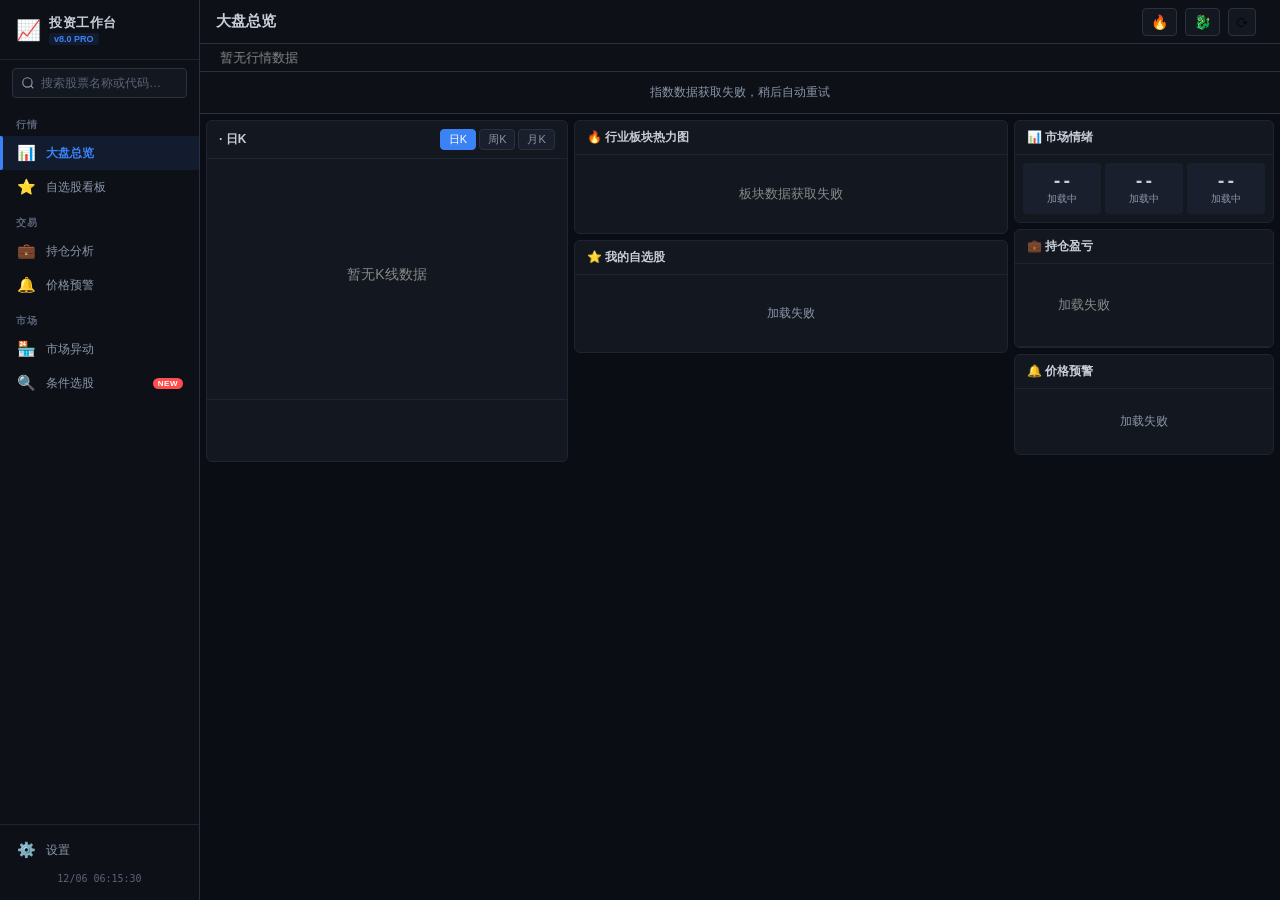
==== commit d1ebd3a7: "fix: 修复K线周期切换 + 6项优化 BUG修复: - K线周期切换无效：前端现在传递 period 参数，后端 fetchKlineData 动态使用 klt 值 - fetchKlineDat" ====
--- a/dashboard.html
+++ b/dashboard.html
@@ -96,35 +96,8 @@
         <div class="index-loading">加载指数中…</div>
       </div>
 
-      <!-- 市场情绪条 -->
-      <div id="sentimentBar" class="sentiment-bar" style="display:none">
-        <div class="sentiment-item">
-          <span class="sentiment-num up" id="sentUp">0</span>
-          <span class="sentiment-label">上涨</span>
-        </div>
-        <div class="sentiment-item">
-          <span class="sentiment-num down" id="sentDown">0</span>
-          <span class="sentiment-label">下跌</span>
-        </div>
-        <div class="sentiment-item">
-          <span class="sentiment-num" id="sentFlat">0</span>
-          <span class="sentiment-label">平盘</span>
-        </div>
-        <div class="sentiment-divider"></div>
-        <div class="sentiment-item">
-          <span class="sentiment-num up" id="sentLimitUp">0</span>
-          <span class="sentiment-label">涨停</span>
-        </div>
-        <div class="sentiment-item">
-          <span class="sentiment-num down" id="sentLimitDown">0</span>
-          <span class="sentiment-label">跌停</span>
-        </div>
-        <div class="sentiment-divider"></div>
-        <button class="sentiment-item sentiment-btn" id="btnLimitUp">📈 涨停板</button>
-        <button class="sentiment-item sentiment-btn" id="btnLimitDown">📉 跌停板</button>
-        <button class="sentiment-item sentiment-btn" id="btnGainers">🔥 涨幅榜</button>
-        <button class="sentiment-item sentiment-btn" id="btnLosers">❄️ 跌幅榜</button>
-      </div>
+      <!-- 市场情绪条（紧凑涨跌比 + 快捷按钮，详细统计在右列 sentStats） -->
+      <div id="sentimentBar" class="sentiment-bar" style="display:none"></div>
 
       <!-- ═══════════════════════════════════════════════════
            视图区域
--- a/dashboard.css
+++ b/dashboard.css
@@ -309,17 +309,27 @@
 .index-name { font-size: 10px; color: var(--text-2); margin-bottom: 2px; }
 .index-price { font-size: 15px; font-weight: 600; font-family: var(--font-mono); margin: 1px 0; }
 .index-pct { font-size: 11px; font-weight: 600; font-family: var(--font-mono); }
+.index-change { font-size: 10px; font-family: var(--font-mono); opacity: 0.85; }
+.index-amount { font-size: 9px; font-family: var(--font-mono); color: var(--text-2); }
 .up { color: var(--red); }
 .down { color: var(--green); }
 .index-loading { padding: 12px; text-align: center; color: var(--text-2); width: 100%; background: var(--bg-2); font-size: 12px; }
 
 /* ═══ 市场情绪条 ═══ */
 .sentiment-bar {
-  display: flex; align-items: center; gap: 0;
+  display: flex; align-items: center; gap: 8px;
   background: var(--bg-2);
   border-bottom: 1px solid var(--border-2);
   height: 36px; flex-shrink: 0;
-}
+  padding: 0 12px;
+}
+.sent-ratio-bar { display: flex; width: 200px; height: 8px; border-radius: 4px; overflow: hidden; flex-shrink: 0; }
+.sent-ratio-up { background: var(--red); }
+.sent-ratio-flat { background: var(--text-3); opacity: 0.4; }
+.sent-ratio-down { background: var(--green); }
+.sent-ratio-text { font-size: 11px; font-family: var(--font-mono); white-space: nowrap; }
+.sent-ratio-text b { font-weight: 700; }
+.sent-ratio-sep { color: var(--text-3); font-size: 10px; }
 .sentiment-item { display: flex; align-items: center; gap: 4px; padding: 0 12px; height: 100%; }
 .sentiment-num { font-size: 13px; font-weight: 700; font-family: var(--font-mono); }
 .sentiment-label { font-size: 10px; color: var(--text-2); }
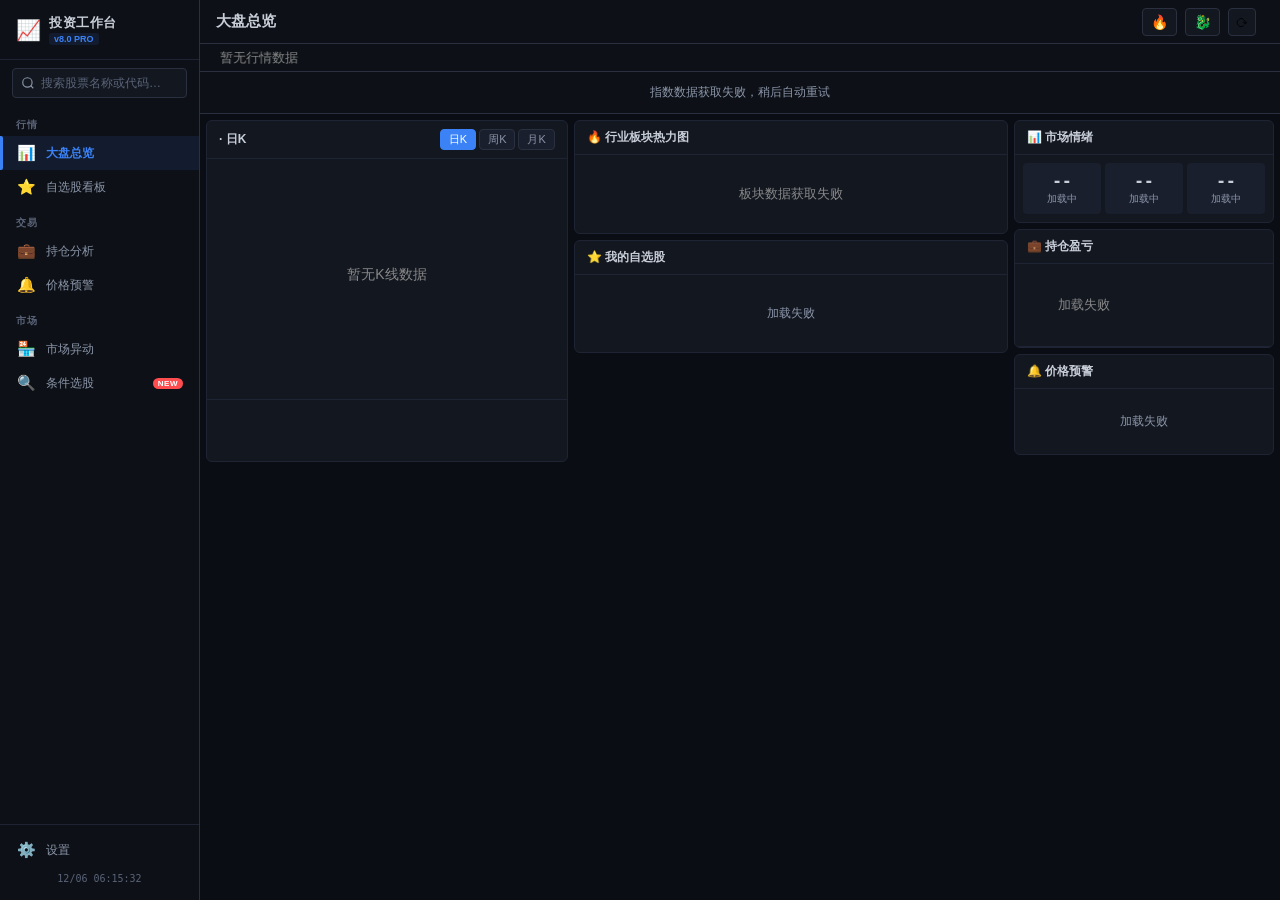
==== commit 737a4556: "feat: 投资工作台新增添加自选/持仓/预警功能 - 详情侧栏头部增加 ⭐自选 / 💼持仓 / 🔔预警 三个快捷操作按钮 - 自选按钮支持一键加入/移除（自动检测当前状态切换） - 持仓录入弹窗：输" ====
--- a/dashboard.html
+++ b/dashboard.html
@@ -357,7 +357,12 @@
         <span id="detailName" class="detail-name"></span>
         <span id="detailCode" class="detail-code"></span>
       </div>
-      <button id="detailClose" class="btn-icon">✕</button>
+      <div class="detail-header-actions">
+        <button id="detailBtnWatch" class="detail-action-btn" title="加入自选">⭐ 自选</button>
+        <button id="detailBtnPosition" class="detail-action-btn" title="加入持仓">💼 持仓</button>
+        <button id="detailBtnAlert" class="detail-action-btn" title="设置预警">🔔 预警</button>
+        <button id="detailClose" class="btn-icon">✕</button>
+      </div>
     </div>
     <div id="detailPrice" class="detail-price"></div>
     <div id="detailChange" class="detail-change"></div>
@@ -397,6 +402,67 @@
     </div>
   </div>
 
+  <!-- Toast 提示容器 -->
+  <div id="toastContainer" class="toast-container"></div>
+
+  <!-- 添加持仓 Modal -->
+  <div id="positionModal" class="modal-overlay" style="display:none">
+    <div class="modal-box">
+      <div class="modal-header">
+        <h3>💼 添加持仓</h3>
+        <button class="btn-icon modal-close" data-modal="positionModal">✕</button>
+      </div>
+      <div class="modal-body">
+        <div class="modal-stock-info" id="positionStockInfo"></div>
+        <div class="modal-form">
+          <div class="form-row">
+            <label>买入价（成本价）</label>
+            <input type="number" id="posCostPrice" placeholder="如 10.50" step="0.001" class="form-input">
+          </div>
+          <div class="form-row">
+            <label>持仓数量（股）</label>
+            <input type="number" id="posQuantity" placeholder="如 1000" step="100" class="form-input">
+          </div>
+        </div>
+        <div class="modal-footer">
+          <button class="btn-modal-cancel modal-close" data-modal="positionModal">取消</button>
+          <button class="btn-modal-confirm" id="posConfirm">确认添加</button>
+        </div>
+      </div>
+    </div>
+  </div>
+
+  <!-- 设置预警 Modal -->
+  <div id="alertModal" class="modal-overlay" style="display:none">
+    <div class="modal-box">
+      <div class="modal-header">
+        <h3>🔔 设置价格预警</h3>
+        <button class="btn-icon modal-close" data-modal="alertModal">✕</button>
+      </div>
+      <div class="modal-body">
+        <div class="modal-stock-info" id="alertStockInfo"></div>
+        <div class="modal-form">
+          <div class="form-row">
+            <label>预警类型</label>
+            <select id="alertType" class="form-input">
+              <option value="above">涨到某价格</option>
+              <option value="below">跌到某价格</option>
+              <option value="pct">涨跌幅达某值</option>
+            </select>
+          </div>
+          <div class="form-row">
+            <label id="alertTargetLabel">目标值</label>
+            <input type="number" id="alertTarget" placeholder="如 15.00" step="0.01" class="form-input">
+          </div>
+        </div>
+        <div class="modal-footer">
+          <button class="btn-modal-cancel modal-close" data-modal="alertModal">取消</button>
+          <button class="btn-modal-confirm" id="alertConfirm">确认设置</button>
+        </div>
+      </div>
+    </div>
+  </div>
+
   <script src="dashboard.js"></script>
 </body>
 </html>
--- a/dashboard.css
+++ b/dashboard.css
@@ -756,6 +756,106 @@
 ::-webkit-scrollbar-thumb { background: var(--border-2); border-radius: 3px; }
 ::-webkit-scrollbar-thumb:hover { background: var(--text-3); }
 
+/* ═══ 详情侧栏操作按钮 ═══ */
+.detail-header-actions { display: flex; align-items: center; gap: 4px; }
+.detail-action-btn {
+  background: var(--panel-2); border: 1px solid var(--border-2);
+  border-radius: var(--radius-sm); padding: 3px 8px;
+  font-size: 11px; color: var(--text-2); cursor: pointer;
+  transition: all 0.12s; white-space: nowrap; height: 24px;
+  display: flex; align-items: center; gap: 3px;
+}
+.detail-action-btn:hover { background: var(--hover); color: var(--text); border-color: var(--blue); }
+.detail-action-btn.active { background: var(--amber); color: #fff; border-color: var(--amber); }
+
+/* ═══ Toast 提示 ═══ */
+.toast-container {
+  position: fixed; top: 16px; right: 16px; z-index: 9999;
+  display: flex; flex-direction: column; gap: 8px;
+  pointer-events: none;
+}
+.toast {
+  background: var(--panel-3); border: 1px solid var(--border-2);
+  border-radius: var(--radius); padding: 10px 16px;
+  font-size: 13px; color: var(--text); box-shadow: 0 4px 16px rgba(0,0,0,0.3);
+  animation: toastIn 0.3s ease, toastOut 0.3s ease 2.7s forwards;
+  pointer-events: auto; display: flex; align-items: center; gap: 8px;
+  min-width: 220px; max-width: 400px;
+}
+.toast.success { border-color: var(--green-border); }
+.toast.success .toast-icon { color: var(--green); }
+.toast.error { border-color: var(--red-border); }
+.toast.error .toast-icon { color: var(--red); }
+.toast.info { border-color: var(--blue-bg); }
+.toast.info .toast-icon { color: var(--blue); }
+.toast-icon { font-size: 16px; flex-shrink: 0; }
+.toast-msg { flex: 1; line-height: 1.4; }
+@keyframes toastIn { from { opacity: 0; transform: translateX(40px); } to { opacity: 1; transform: translateX(0); } }
+@keyframes toastOut { to { opacity: 0; transform: translateX(40px); } }
+
+/* ═══ Modal 弹窗 ═══ */
+.modal-overlay {
+  position: fixed; top: 0; left: 0; width: 100%; height: 100%;
+  background: rgba(0,0,0,0.5); z-index: 8000;
+  display: flex; align-items: center; justify-content: center;
+  animation: fadeIn 0.15s ease;
+}
+@keyframes fadeIn { from { opacity: 0; } to { opacity: 1; } }
+.modal-box {
+  background: var(--panel); border: 1px solid var(--border-2);
+  border-radius: var(--radius); width: 380px; max-width: 90vw;
+  box-shadow: 0 8px 32px rgba(0,0,0,0.4);
+  animation: modalIn 0.2s ease;
+}
+@keyframes modalIn { from { opacity: 0; transform: scale(0.92) translateY(20px); } to { opacity: 1; transform: scale(1) translateY(0); } }
+.modal-header {
+  display: flex; align-items: center; justify-content: space-between;
+  padding: 12px 16px; border-bottom: 1px solid var(--border);
+}
+.modal-header h3 { font-size: 14px; font-weight: 600; }
+.modal-body { padding: 16px; }
+.modal-stock-info {
+  background: var(--panel-2); border-radius: var(--radius-sm);
+  padding: 8px 12px; margin-bottom: 12px; font-size: 13px;
+  display: flex; align-items: center; gap: 8px;
+}
+.modal-stock-info .msi-name { font-weight: 600; }
+.modal-stock-info .msi-code { color: var(--text-2); font-family: var(--font-mono); font-size: 11px; }
+.modal-stock-info .msi-price { margin-left: auto; font-family: var(--font-mono); font-weight: 700; font-size: 15px; }
+.modal-form { display: flex; flex-direction: column; gap: 10px; }
+.form-row { display: flex; flex-direction: column; gap: 4px; }
+.form-row label { font-size: 11px; color: var(--text-2); font-weight: 600; }
+.form-input {
+  background: var(--panel-2); border: 1px solid var(--border-2);
+  border-radius: var(--radius-sm); padding: 7px 10px;
+  color: var(--text); font-size: 13px; outline: none;
+  font-family: var(--font-mono); transition: border-color 0.12s;
+}
+.form-input:focus { border-color: var(--blue); }
+.modal-footer { display: flex; gap: 8px; justify-content: flex-end; margin-top: 16px; }
+.btn-modal-cancel {
+  background: var(--panel-2); color: var(--text-2);
+  border: 1px solid var(--border-2); border-radius: var(--radius-sm);
+  padding: 7px 16px; font-size: 12px; cursor: pointer; transition: all 0.12s;
+}
+.btn-modal-cancel:hover { background: var(--hover); }
+.btn-modal-confirm {
+  background: var(--blue); color: #fff; border: none;
+  border-radius: var(--radius-sm); padding: 7px 16px;
+  font-size: 12px; font-weight: 600; cursor: pointer; transition: opacity 0.12s;
+}
+.btn-modal-confirm:hover { opacity: 0.85; }
+
+/* ═══ 搜索下拉操作按钮 ═══ */
+.search-item-actions { display: flex; gap: 4px; margin-left: auto; }
+.search-act-btn {
+  background: var(--panel-3); border: 1px solid var(--border-2);
+  border-radius: var(--radius-sm); padding: 2px 6px;
+  font-size: 10px; color: var(--text-2); cursor: pointer;
+  transition: all 0.1s; white-space: nowrap;
+}
+.search-act-btn:hover { background: var(--blue); color: #fff; border-color: var(--blue); }
+
 /* ═══ 响应式 ═══ */
 @media (max-width: 1200px) {
   .main-grid { grid-template-columns: 1fr 240px; }
@@ -775,4 +875,5 @@
   .screen-result-row, .screen-header { grid-template-columns: 30px 1fr 70px 70px; }
   .screen-pe, .screen-pb, .screen-amount, .screen-header span:nth-child(6),
   .screen-header span:nth-child(7) { display: none; }
-}
+  .detail-action-btn span { display: none; }
+}
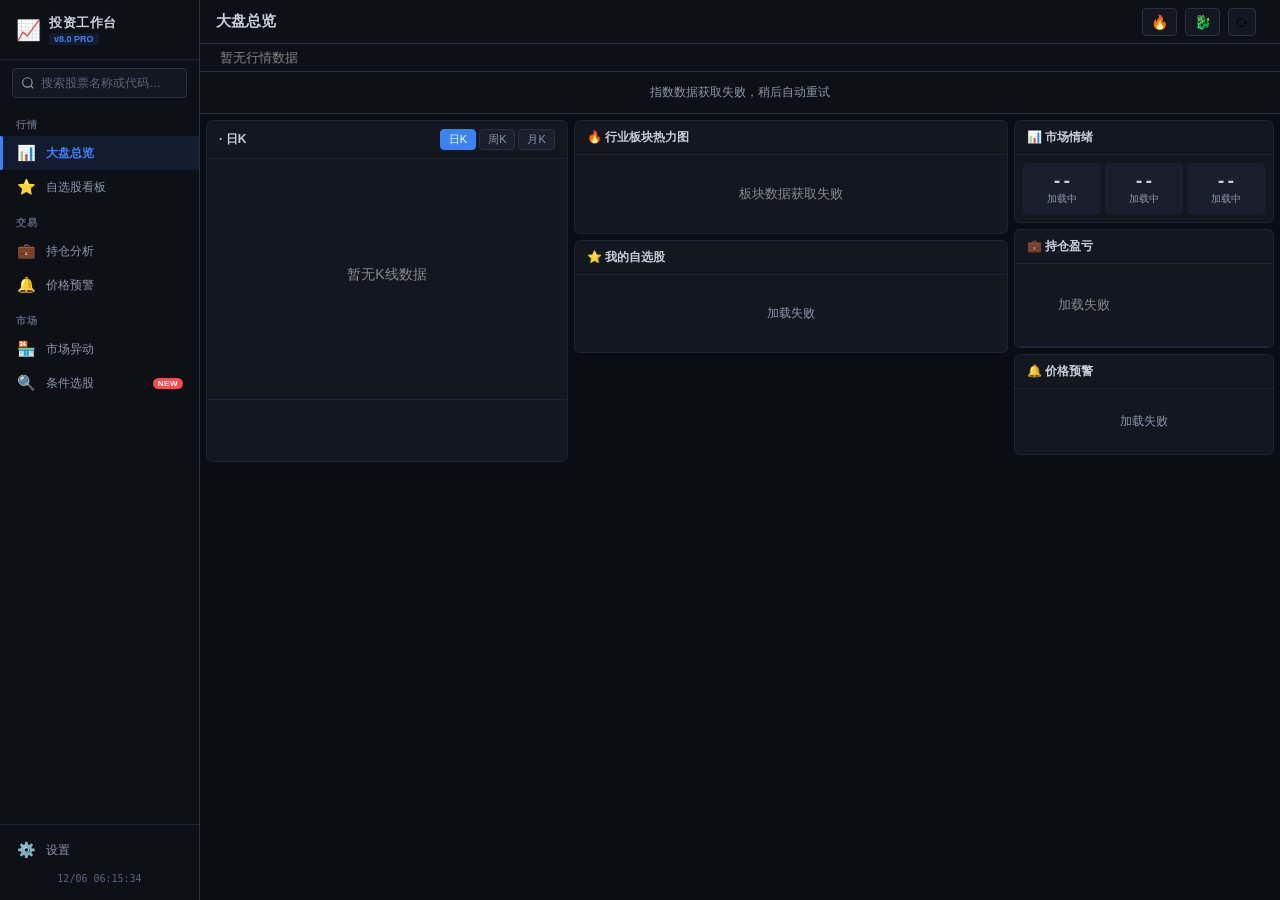
==== commit 390d3166: "feat: 自选股看板/持仓分析页面添加入口按钮+股票选择器弹窗 - 自选股看板卡片头部新增「＋ 添加自选」蓝色按钮 - 持仓分析页面卡片头部新增「＋ 添加持仓」蓝色按钮 - 点击按钮弹出股票选择器 " ====
--- a/dashboard.html
+++ b/dashboard.html
@@ -172,6 +172,7 @@
             <div class="card-header">
               <h3>⭐ 自选股看板</h3>
               <span class="card-sub" id="watchlistCountFull"></span>
+              <button class="btn-add-stock" id="btnAddWatchlist" title="添加自选股">＋ 添加自选</button>
             </div>
             <div id="watchlistFullGrid" class="watchlist-full-grid"></div>
           </div>
@@ -182,7 +183,10 @@
       <main id="viewPortfolio" class="content-view">
         <div class="single-col">
           <div class="card">
-            <div class="card-header"><h3>💼 持仓总览</h3></div>
+            <div class="card-header">
+              <h3>💼 持仓总览</h3>
+              <button class="btn-add-stock" id="btnAddPosition" title="添加持仓">＋ 添加持仓</button>
+            </div>
             <div class="portfolio-dashboard">
               <div class="pd-summary" id="pdSummary"></div>
               <div class="pd-pie-wrap">
@@ -463,6 +467,24 @@
     </div>
   </div>
 
+  <!-- 股票选择器 Modal（用于自选股/持仓页面添加）-->
+  <div id="stockPickerModal" class="modal-overlay" style="display:none">
+    <div class="modal-box">
+      <div class="modal-header">
+        <h3 id="stockPickerTitle">🔍 搜索添加股票</h3>
+        <button class="btn-icon modal-close" data-modal="stockPickerModal">✕</button>
+      </div>
+      <div class="modal-body">
+        <div class="picker-search-wrap">
+          <input type="text" id="pickerSearchInput" class="picker-search-input" placeholder="输入股票名称或代码…" autocomplete="off">
+        </div>
+        <div id="pickerResults" class="picker-results">
+          <div class="picker-empty">请输入关键词搜索股票</div>
+        </div>
+      </div>
+    </div>
+  </div>
+
   <script src="dashboard.js"></script>
 </body>
 </html>
--- a/dashboard.css
+++ b/dashboard.css
@@ -856,6 +856,51 @@
 }
 .search-act-btn:hover { background: var(--blue); color: #fff; border-color: var(--blue); }
 
+/* ═══ 卡片头部添加按钮 ═══ */
+.btn-add-stock {
+  background: var(--blue); color: #fff;
+  border: none; border-radius: var(--radius-sm);
+  padding: 4px 12px; font-size: 12px; font-weight: 600;
+  cursor: pointer; transition: opacity 0.12s, transform 0.12s;
+  white-space: nowrap; height: 26px;
+  display: flex; align-items: center; gap: 3px;
+}
+.btn-add-stock:hover { opacity: 0.85; transform: scale(1.03); }
+.btn-add-stock:active { transform: scale(0.97); }
+
+/* ═══ 股票选择器 Modal ═══ */
+.picker-search-wrap { margin-bottom: 12px; }
+.picker-search-input {
+  width: 100%; background: var(--panel-2);
+  border: 1px solid var(--border-2); border-radius: var(--radius-sm);
+  padding: 9px 12px; color: var(--text); font-size: 14px;
+  outline: none; transition: border-color 0.12s;
+}
+.picker-search-input:focus { border-color: var(--blue); }
+.picker-results { max-height: 340px; overflow-y: auto; }
+.picker-empty { text-align: center; color: var(--text-3); font-size: 13px; padding: 30px 0; }
+.picker-item {
+  display: flex; align-items: center; gap: 8px;
+  padding: 8px 10px; border-radius: var(--radius-sm);
+  cursor: pointer; transition: background 0.1s; border-bottom: 1px solid var(--border);
+}
+.picker-item:hover { background: var(--hover); }
+.picker-item-info { flex: 1; min-width: 0; }
+.picker-item-name { font-size: 13px; font-weight: 600; }
+.picker-item-code { font-size: 11px; color: var(--text-2); font-family: var(--font-mono); }
+.picker-item-market { font-size: 10px; color: var(--text-3); }
+.picker-item-actions { display: flex; gap: 4px; }
+.picker-act-btn {
+  background: var(--panel-3); border: 1px solid var(--border-2);
+  border-radius: var(--radius-sm); padding: 3px 10px;
+  font-size: 11px; font-weight: 600; cursor: pointer;
+  transition: all 0.1s; white-space: nowrap;
+}
+.picker-act-btn:hover { opacity: 0.85; }
+.picker-act-watch { color: var(--amber); border-color: var(--amber); }
+.picker-act-pos { color: var(--blue); border-color: var(--blue); }
+.picker-loading { text-align: center; padding: 20px; color: var(--text-2); font-size: 12px; }
+
 /* ═══ 响应式 ═══ */
 @media (max-width: 1200px) {
   .main-grid { grid-template-columns: 1fr 240px; }
